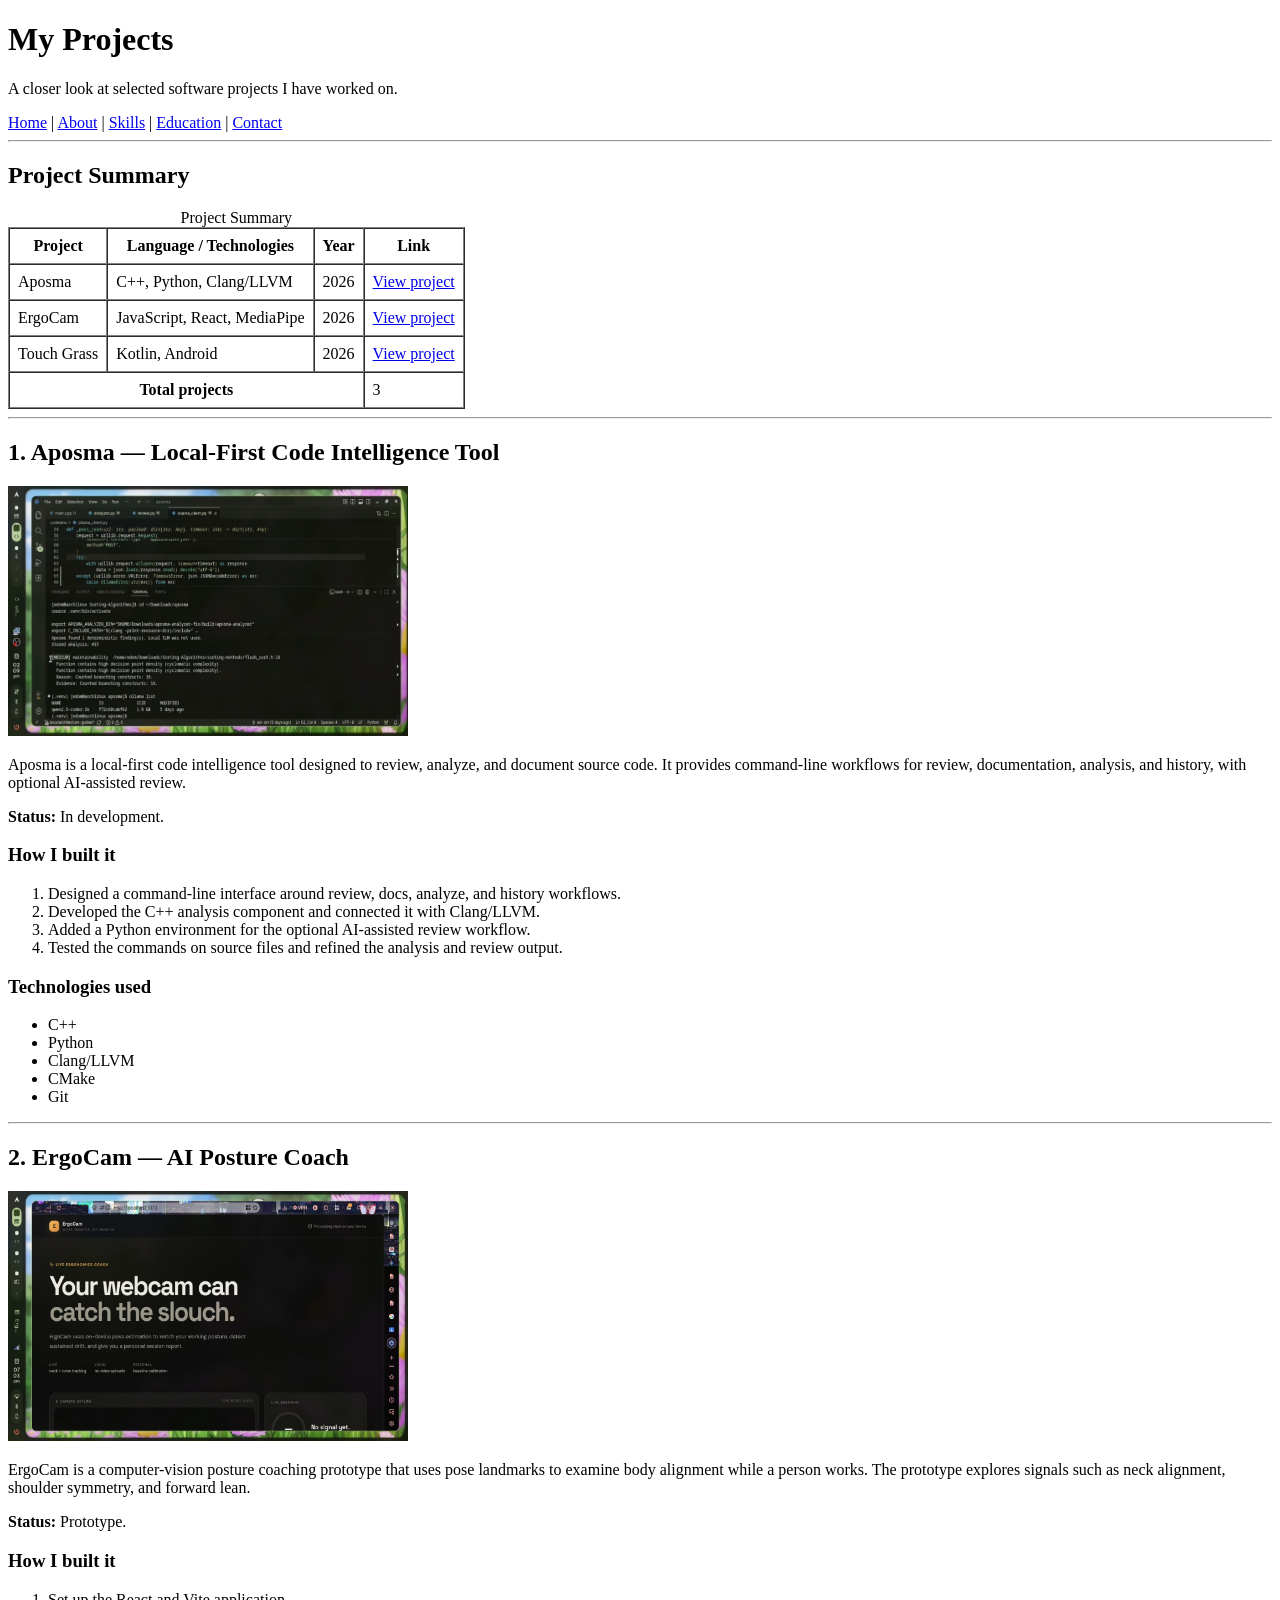
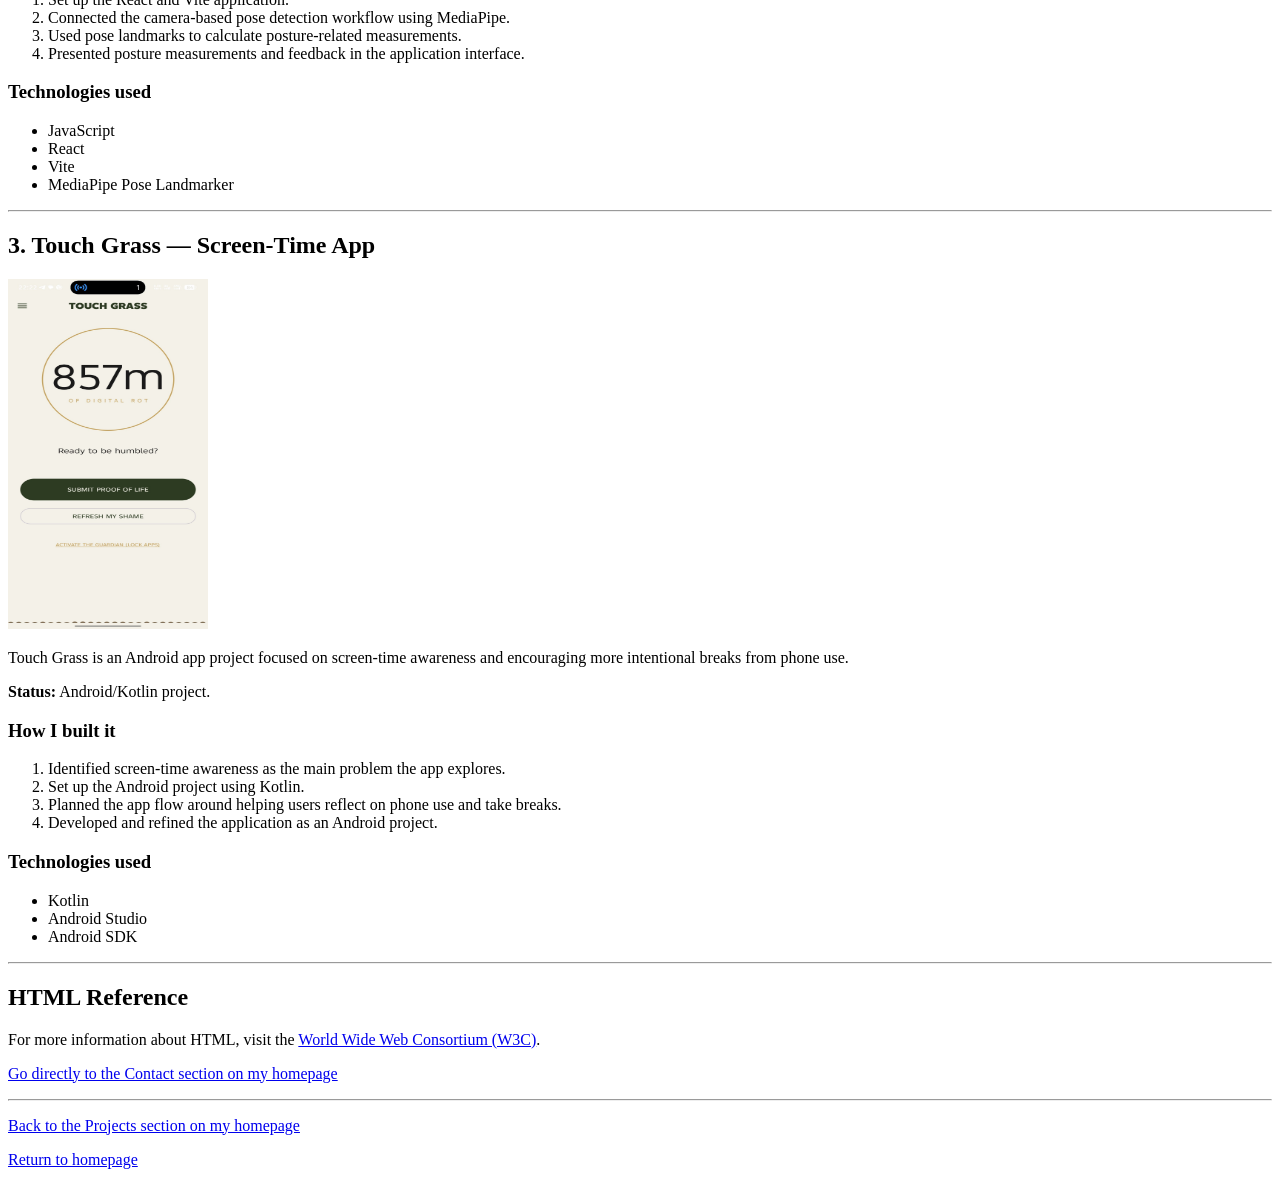
==== projects.html @ e3133411 "feat: complete HTML lab requirements and update featured projects" ====
<!DOCTYPE html>
<html lang="en">
<head>
    <meta charset="UTF-8">
    <meta name="viewport" content="width=device-width, initial-scale=1.0">
    <title>Projects | Edom Anteneh</title>
    <link rel="icon" href="images/favicon.png" type="image/png">
</head>
<body>
    <header>
        <h1>My Projects</h1>
        <p>A closer look at selected software projects I have worked on.</p>

        <nav aria-label="Main navigation">
            <a href="index.html">Home</a> |
            <a href="index.html#about">About</a> |
            <a href="index.html#skills">Skills</a> |
            <a href="index.html#education">Education</a> |
            <a href="index.html#contact">Contact</a>
        </nav>
    </header>

    <hr>

    <main>
        <section id="project-summary">
            <h2>Project Summary</h2>

            <table border="1" cellpadding="8" cellspacing="0">
                <caption>Project Summary</caption>
                <thead>
                    <tr>
                        <th scope="col">Project</th>
                        <th scope="col">Language / Technologies</th>
                        <th scope="col">Year</th>
                        <th scope="col">Link</th>
                    </tr>
                </thead>

                <tbody>
                    <tr>
                        <td>Aposma</td>
                        <td>C++, Python, Clang/LLVM</td>
                        <td>2026</td>
                        <td><a href="#aposma">View project</a></td>
                    </tr>
                    <tr>
                        <td>ErgoCam</td>
                        <td>JavaScript, React, MediaPipe</td>
                        <td>2026</td>
                        <td><a href="#ergocam">View project</a></td>
                    </tr>
                    <tr>
                        <td>Touch Grass</td>
                        <td>Kotlin, Android</td>
                        <td>2026</td>
                        <td><a href="#touch-grass">View project</a></td>
                    </tr>
                </tbody>

                <tfoot>
                    <tr>
                        <th colspan="3" scope="row">Total projects</th>
                        <td>3</td>
                    </tr>
                </tfoot>
            </table>
        </section>

        <hr>

        <section id="aposma">
            <h2>1. Aposma — Local-First Code Intelligence Tool</h2>

            <img src="images/aposma.jpg"
                 alt="Screenshot of Aposma's command-line code intelligence workflow"
                 width="400"
                 height="250">

            <p>
                Aposma is a local-first code intelligence tool designed to review,
                analyze, and document source code. It provides command-line workflows
                for review, documentation, analysis, and history, with optional
                AI-assisted review.
            </p>

            <p><strong>Status:</strong> In development.</p>

            <h3>How I built it</h3>
            <ol>
                <li>Designed a command-line interface around review, docs, analyze, and history workflows.</li>
                <li>Developed the C++ analysis component and connected it with Clang/LLVM.</li>
                <li>Added a Python environment for the optional AI-assisted review workflow.</li>
                <li>Tested the commands on source files and refined the analysis and review output.</li>
            </ol>

            <h3>Technologies used</h3>
            <ul>
                <li>C++</li>
                <li>Python</li>
                <li>Clang/LLVM</li>
                <li>CMake</li>
                <li>Git</li>
            </ul>
        </section>

        <hr>

        <section id="ergocam">
            <h2>2. ErgoCam — AI Posture Coach</h2>

            <img src="images/ergocam.jpg"
                 alt="Screenshot of the ErgoCam posture coaching prototype"
                 width="400"
                 height="250">

            <p>
                ErgoCam is a computer-vision posture coaching prototype that uses pose
                landmarks to examine body alignment while a person works. The prototype
                explores signals such as neck alignment, shoulder symmetry, and forward lean.
            </p>

            <p><strong>Status:</strong> Prototype.</p>

            <h3>How I built it</h3>
            <ol>
                <li>Set up the React and Vite application.</li>
                <li>Connected the camera-based pose detection workflow using MediaPipe.</li>
                <li>Used pose landmarks to calculate posture-related measurements.</li>
                <li>Presented posture measurements and feedback in the application interface.</li>
            </ol>

            <h3>Technologies used</h3>
            <ul>
                <li>JavaScript</li>
                <li>React</li>
                <li>Vite</li>
                <li>MediaPipe Pose Landmarker</li>
            </ul>
        </section>

        <hr>

        <section id="touch-grass">
            <h2>3. Touch Grass — Screen-Time App</h2>

            <img src="images/touch-grass.jpg"
                 alt="Screenshot of the Touch Grass Android application"
                 width="200"
                 height="350">

            <p>
                Touch Grass is an Android app project focused on screen-time awareness
                and encouraging more intentional breaks from phone use.
            </p>

            <p><strong>Status:</strong> Android/Kotlin project.</p>

            <h3>How I built it</h3>
            <ol>
                <li>Identified screen-time awareness as the main problem the app explores.</li>
                <li>Set up the Android project using Kotlin.</li>
                <li>Planned the app flow around helping users reflect on phone use and take breaks.</li>
                <li>Developed and refined the application as an Android project.</li>
            </ol>

            <h3>Technologies used</h3>
            <ul>
                <li>Kotlin</li>
                <li>Android Studio</li>
                <li>Android SDK</li>
            </ul>
        </section>

        <hr>

        <section id="references">
            <h2>HTML Reference</h2>
            <p>
                For more information about HTML, visit the
                <a href="https://www.w3.org/">World Wide Web Consortium (W3C)</a>.
            </p>

            <p>
                <a href="index.html#contact">
                    Go directly to the Contact section on my homepage
                </a>
            </p>
        </section>

        <hr>

        <p>
            <a href="index.html#projects">
                Back to the Projects section on my homepage
            </a>
        </p>

        <p>
            <a href="index.html">Return to homepage</a>
        </p>
    </main>
</body>
</html>
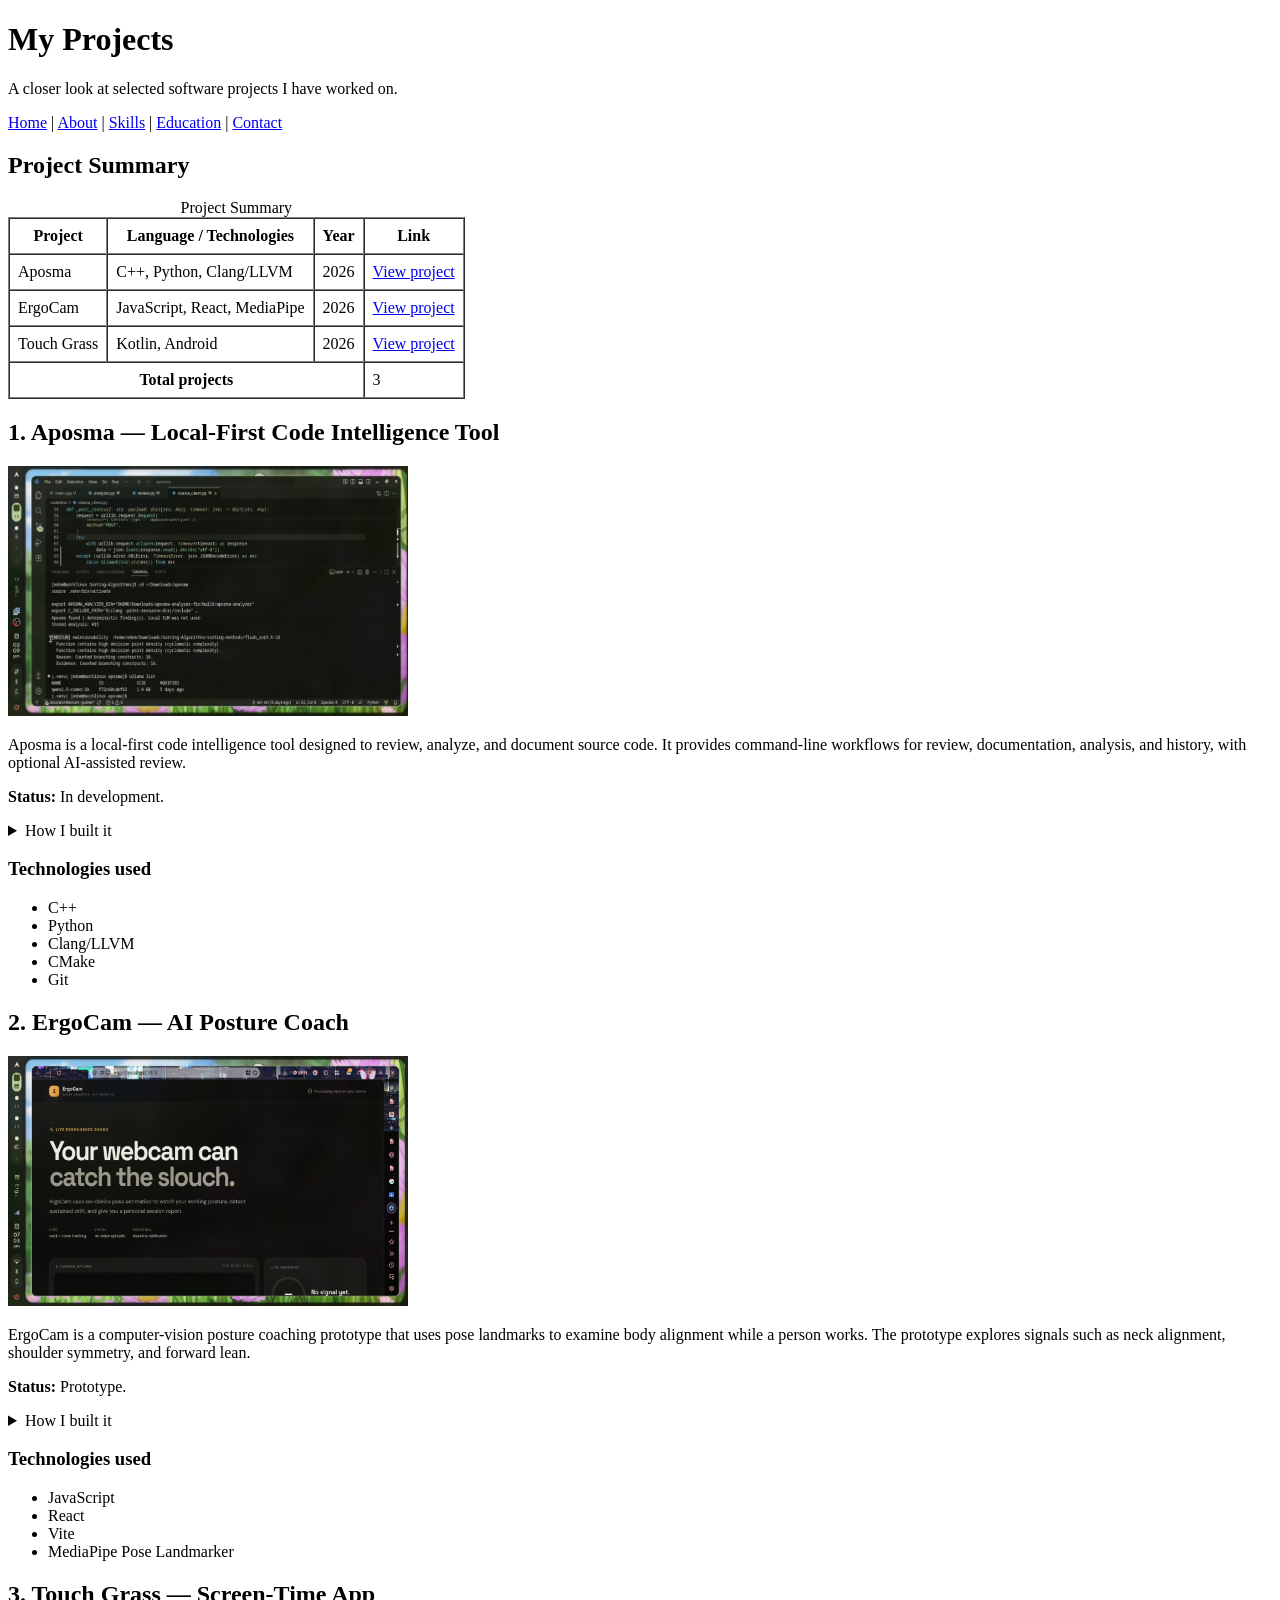
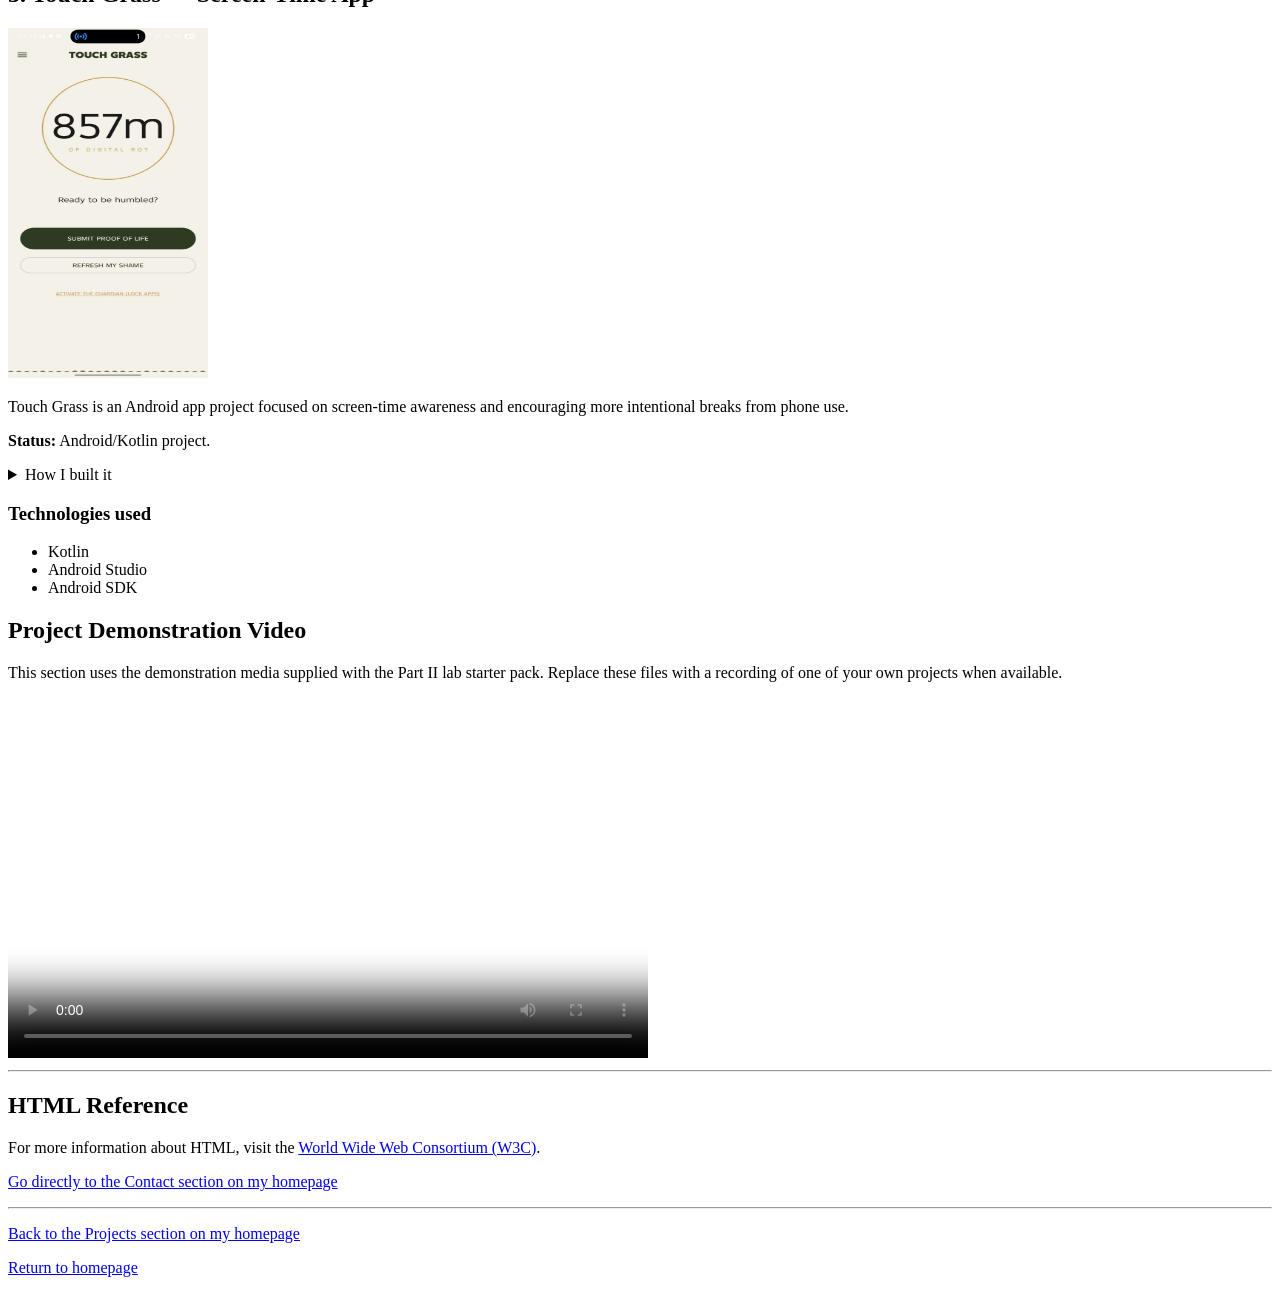
==== commit 6a026acd: "feat: Organized individual projects with in the article tags and added a project demonstration video" ====
--- a/projects.html
+++ b/projects.html
@@ -1,15 +1,22 @@
+
 <!DOCTYPE html>
 <html lang="en">
 <head>
     <meta charset="UTF-8">
     <meta name="viewport" content="width=device-width, initial-scale=1.0">
+    <meta name="description" content="Explore Edom Anteneh's software development projects, including Aposma, ErgoCam, and Touch Grass.">
+    <meta name="keywords" content="Edom Anteneh, software projects, Aposma, ErgoCam, Touch Grass, C++, Python, React, Kotlin">
+    <meta name="author" content="Edom Anteneh">
     <title>Projects | Edom Anteneh</title>
     <link rel="icon" href="images/favicon.png" type="image/png">
 </head>
 <body>
     <header>
         <h1>My Projects</h1>
-        <p>A closer look at selected software projects I have worked on.</p>
+
+        <p>
+            A closer look at selected software projects I have worked on.
+        </p>
 
         <nav aria-label="Main navigation">
             <a href="index.html">Home</a> |
@@ -20,14 +27,13 @@
         </nav>
     </header>
 
-    <hr>
-
     <main>
         <section id="project-summary">
             <h2>Project Summary</h2>
 
             <table border="1" cellpadding="8" cellspacing="0">
                 <caption>Project Summary</caption>
+
                 <thead>
                     <tr>
                         <th scope="col">Project</th>
@@ -41,19 +47,21 @@
                     <tr>
                         <td>Aposma</td>
                         <td>C++, Python, Clang/LLVM</td>
-                        <td>2026</td>
+                        <td><time datetime="2026">2026</time></td>
                         <td><a href="#aposma">View project</a></td>
                     </tr>
+
                     <tr>
                         <td>ErgoCam</td>
                         <td>JavaScript, React, MediaPipe</td>
-                        <td>2026</td>
+                        <td><time datetime="2026">2026</time></td>
                         <td><a href="#ergocam">View project</a></td>
                     </tr>
+
                     <tr>
                         <td>Touch Grass</td>
                         <td>Kotlin, Android</td>
-                        <td>2026</td>
+                        <td><time datetime="2026">2026</time></td>
                         <td><a href="#touch-grass">View project</a></td>
                     </tr>
                 </tbody>
@@ -67,9 +75,7 @@
             </table>
         </section>
 
-        <hr>
-
-        <section id="aposma">
+        <article id="aposma">
             <h2>1. Aposma — Local-First Code Intelligence Tool</h2>
 
             <img src="images/aposma.jpg"
@@ -86,15 +92,31 @@
 
             <p><strong>Status:</strong> In development.</p>
 
-            <h3>How I built it</h3>
-            <ol>
-                <li>Designed a command-line interface around review, docs, analyze, and history workflows.</li>
-                <li>Developed the C++ analysis component and connected it with Clang/LLVM.</li>
-                <li>Added a Python environment for the optional AI-assisted review workflow.</li>
-                <li>Tested the commands on source files and refined the analysis and review output.</li>
-            </ol>
+            <details>
+                <summary>How I built it</summary>
+
+                <ol>
+                    <li>
+                        Designed a command-line interface around review, docs,
+                        analyze, and history workflows.
+                    </li>
+                    <li>
+                        Developed the C++ analysis component and connected it
+                        with Clang/LLVM.
+                    </li>
+                    <li>
+                        Added a Python environment for the optional
+                        AI-assisted review workflow.
+                    </li>
+                    <li>
+                        Tested the commands on source files and refined
+                        the analysis and review output.
+                    </li>
+                </ol>
+            </details>
 
             <h3>Technologies used</h3>
+
             <ul>
                 <li>C++</li>
                 <li>Python</li>
@@ -102,11 +124,9 @@
                 <li>CMake</li>
                 <li>Git</li>
             </ul>
-        </section>
-
-        <hr>
-
-        <section id="ergocam">
+        </article>
+
+        <article id="ergocam">
             <h2>2. ErgoCam — AI Posture Coach</h2>
 
             <img src="images/ergocam.jpg"
@@ -115,33 +135,45 @@
                  height="250">
 
             <p>
-                ErgoCam is a computer-vision posture coaching prototype that uses pose
-                landmarks to examine body alignment while a person works. The prototype
-                explores signals such as neck alignment, shoulder symmetry, and forward lean.
+                ErgoCam is a computer-vision posture coaching prototype that uses
+                pose landmarks to examine body alignment while a person works.
+                The prototype explores signals such as neck alignment,
+                shoulder symmetry, and forward lean.
             </p>
 
             <p><strong>Status:</strong> Prototype.</p>
 
-            <h3>How I built it</h3>
-            <ol>
-                <li>Set up the React and Vite application.</li>
-                <li>Connected the camera-based pose detection workflow using MediaPipe.</li>
-                <li>Used pose landmarks to calculate posture-related measurements.</li>
-                <li>Presented posture measurements and feedback in the application interface.</li>
-            </ol>
+            <details>
+                <summary>How I built it</summary>
+
+                <ol>
+                    <li>Set up the React and Vite application.</li>
+                    <li>
+                        Connected the camera-based pose detection workflow
+                        using MediaPipe.
+                    </li>
+                    <li>
+                        Used pose landmarks to calculate posture-related
+                        measurements.
+                    </li>
+                    <li>
+                        Presented posture measurements and feedback
+                        in the application interface.
+                    </li>
+                </ol>
+            </details>
 
             <h3>Technologies used</h3>
+
             <ul>
                 <li>JavaScript</li>
                 <li>React</li>
                 <li>Vite</li>
                 <li>MediaPipe Pose Landmarker</li>
             </ul>
-        </section>
-
-        <hr>
-
-        <section id="touch-grass">
+        </article>
+
+        <article id="touch-grass">
             <h2>3. Touch Grass — Screen-Time App</h2>
 
             <img src="images/touch-grass.jpg"
@@ -150,26 +182,68 @@
                  height="350">
 
             <p>
-                Touch Grass is an Android app project focused on screen-time awareness
-                and encouraging more intentional breaks from phone use.
+                Touch Grass is an Android app project focused on screen-time
+                awareness and encouraging more intentional breaks from phone use.
             </p>
 
             <p><strong>Status:</strong> Android/Kotlin project.</p>
 
-            <h3>How I built it</h3>
-            <ol>
-                <li>Identified screen-time awareness as the main problem the app explores.</li>
-                <li>Set up the Android project using Kotlin.</li>
-                <li>Planned the app flow around helping users reflect on phone use and take breaks.</li>
-                <li>Developed and refined the application as an Android project.</li>
-            </ol>
+            <details>
+                <summary>How I built it</summary>
+
+                <ol>
+                    <li>
+                        Identified screen-time awareness as the main problem
+                        the app explores.
+                    </li>
+                    <li>
+                        Set up the Android project using Kotlin.
+                    </li>
+                    <li>
+                        Planned the app flow around helping users reflect
+                        on phone use and take breaks.
+                    </li>
+                    <li>
+                        Developed and refined the application as an Android project.
+                    </li>
+                </ol>
+            </details>
 
             <h3>Technologies used</h3>
+
             <ul>
                 <li>Kotlin</li>
                 <li>Android Studio</li>
                 <li>Android SDK</li>
             </ul>
+        </article>
+
+        <section id="project-demo">
+            <h2>Project Demonstration Video</h2>
+
+            <p>
+                This section uses the demonstration media supplied with
+                the Part II lab starter pack. Replace these files with
+                a recording of one of your own projects when available.
+            </p>
+
+            <video controls
+                   poster="images/project-demo-poster.jpg"
+                   width="640"
+                   height="360">
+
+                <source src="media/project-demo.mp4" type="video/mp4">
+
+                <source src="media/project-demo.webm" type="video/webm">
+
+                <track src="media/project-demo.vtt"
+                       kind="captions"
+                       srclang="en"
+                       label="English"
+                       default>
+
+                Your browser does not support the video tag.
+            </video>
         </section>
 
         <hr>
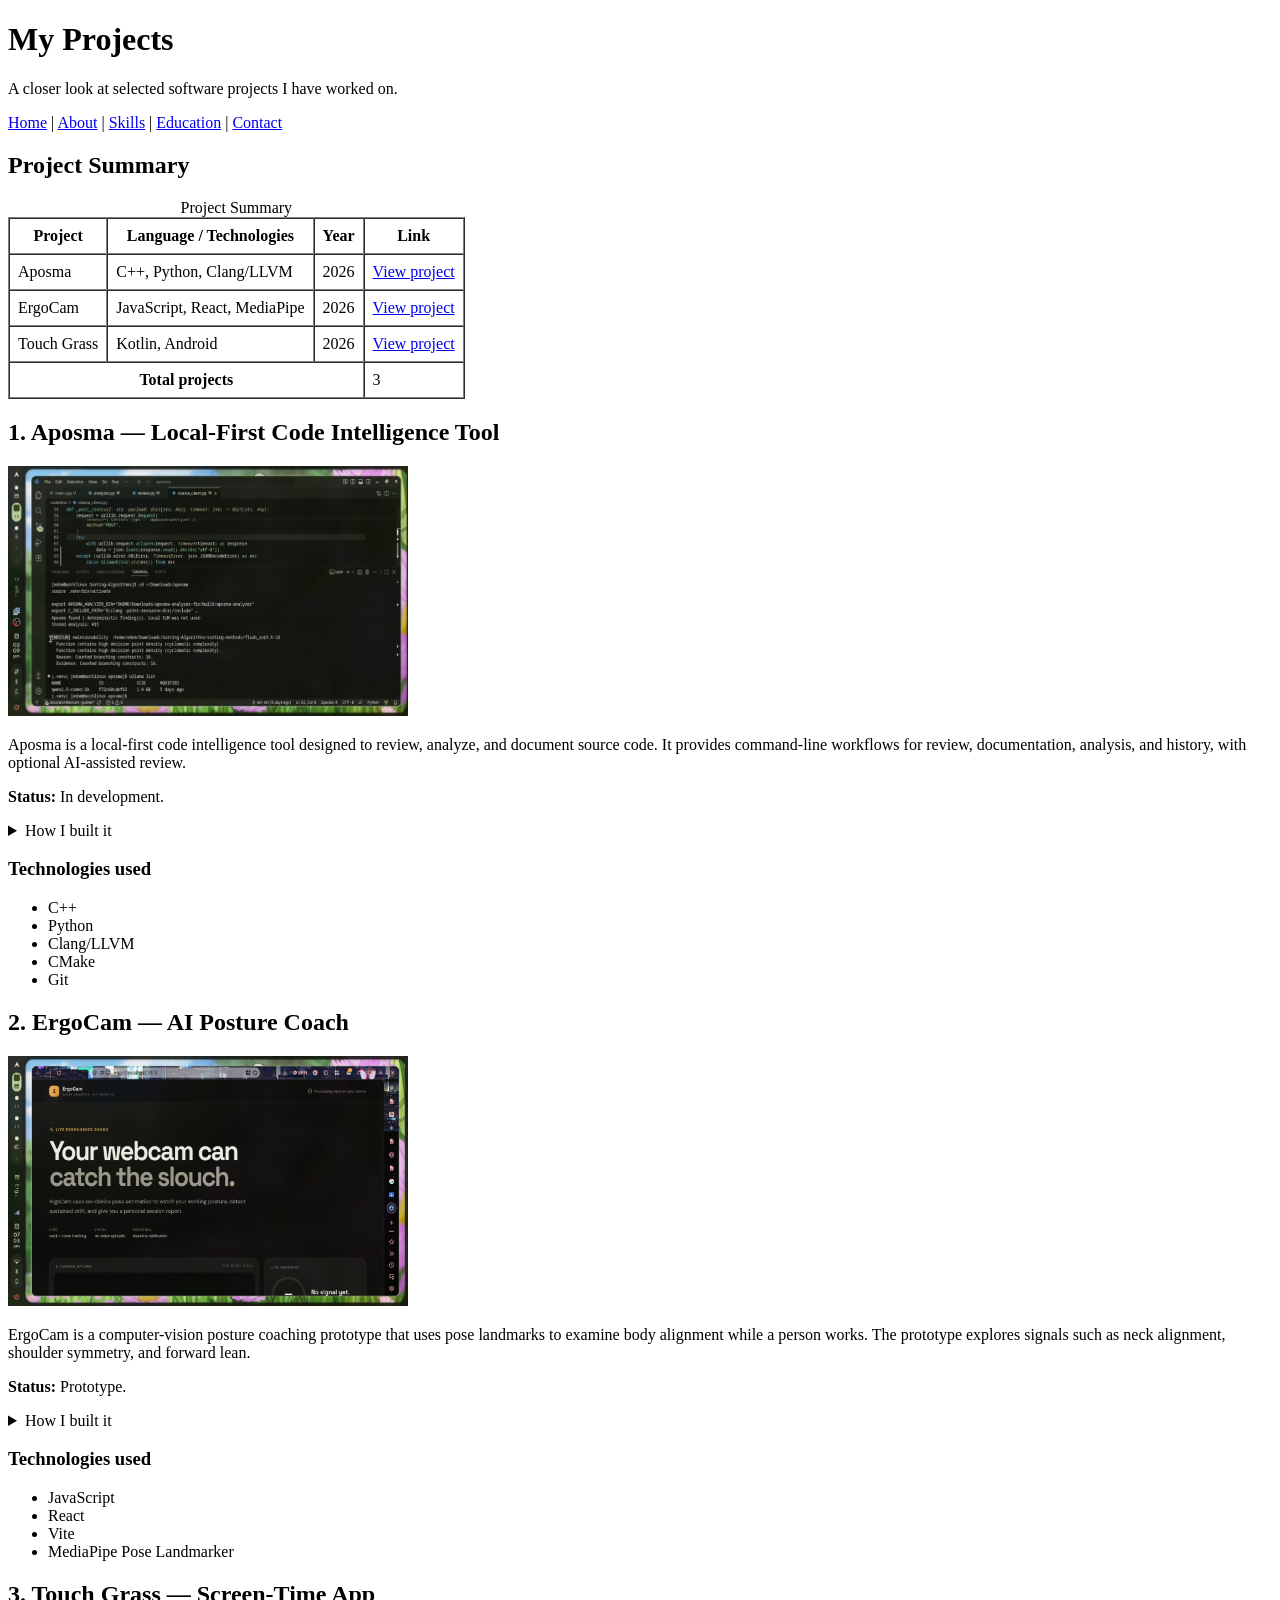
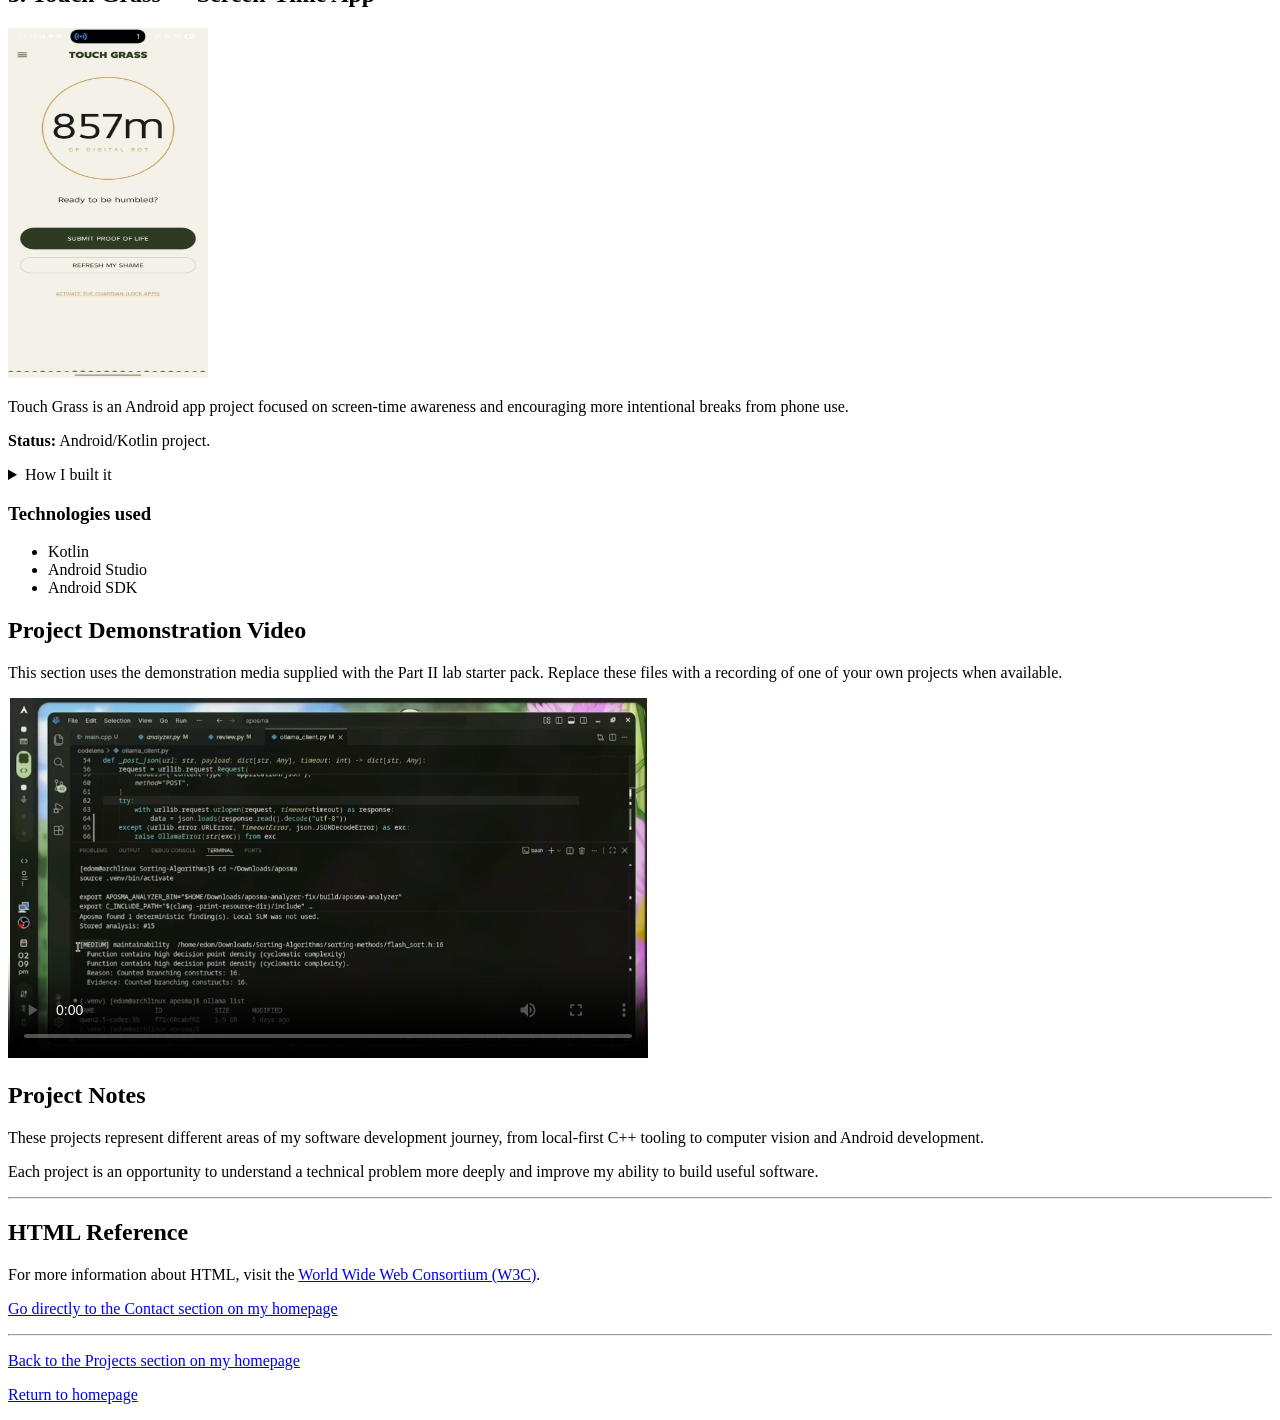
==== commit 87778ad2: "feat: Organized individual projects with in the article tags, added the project demo poster in the i" ====
--- a/projects.html
+++ b/projects.html
@@ -245,6 +245,20 @@
                 Your browser does not support the video tag.
             </video>
         </section>
+        <aside id="project-notes">
+            <h2>Project Notes</h2>
+
+            <p>
+                These projects represent different areas of my software
+                development journey, from local-first C++ tooling to
+                computer vision and Android development.
+            </p>
+
+            <p>
+                Each project is an opportunity to understand a technical
+                problem more deeply and improve my ability to build useful software.
+            </p>
+        </aside>
 
         <hr>
 
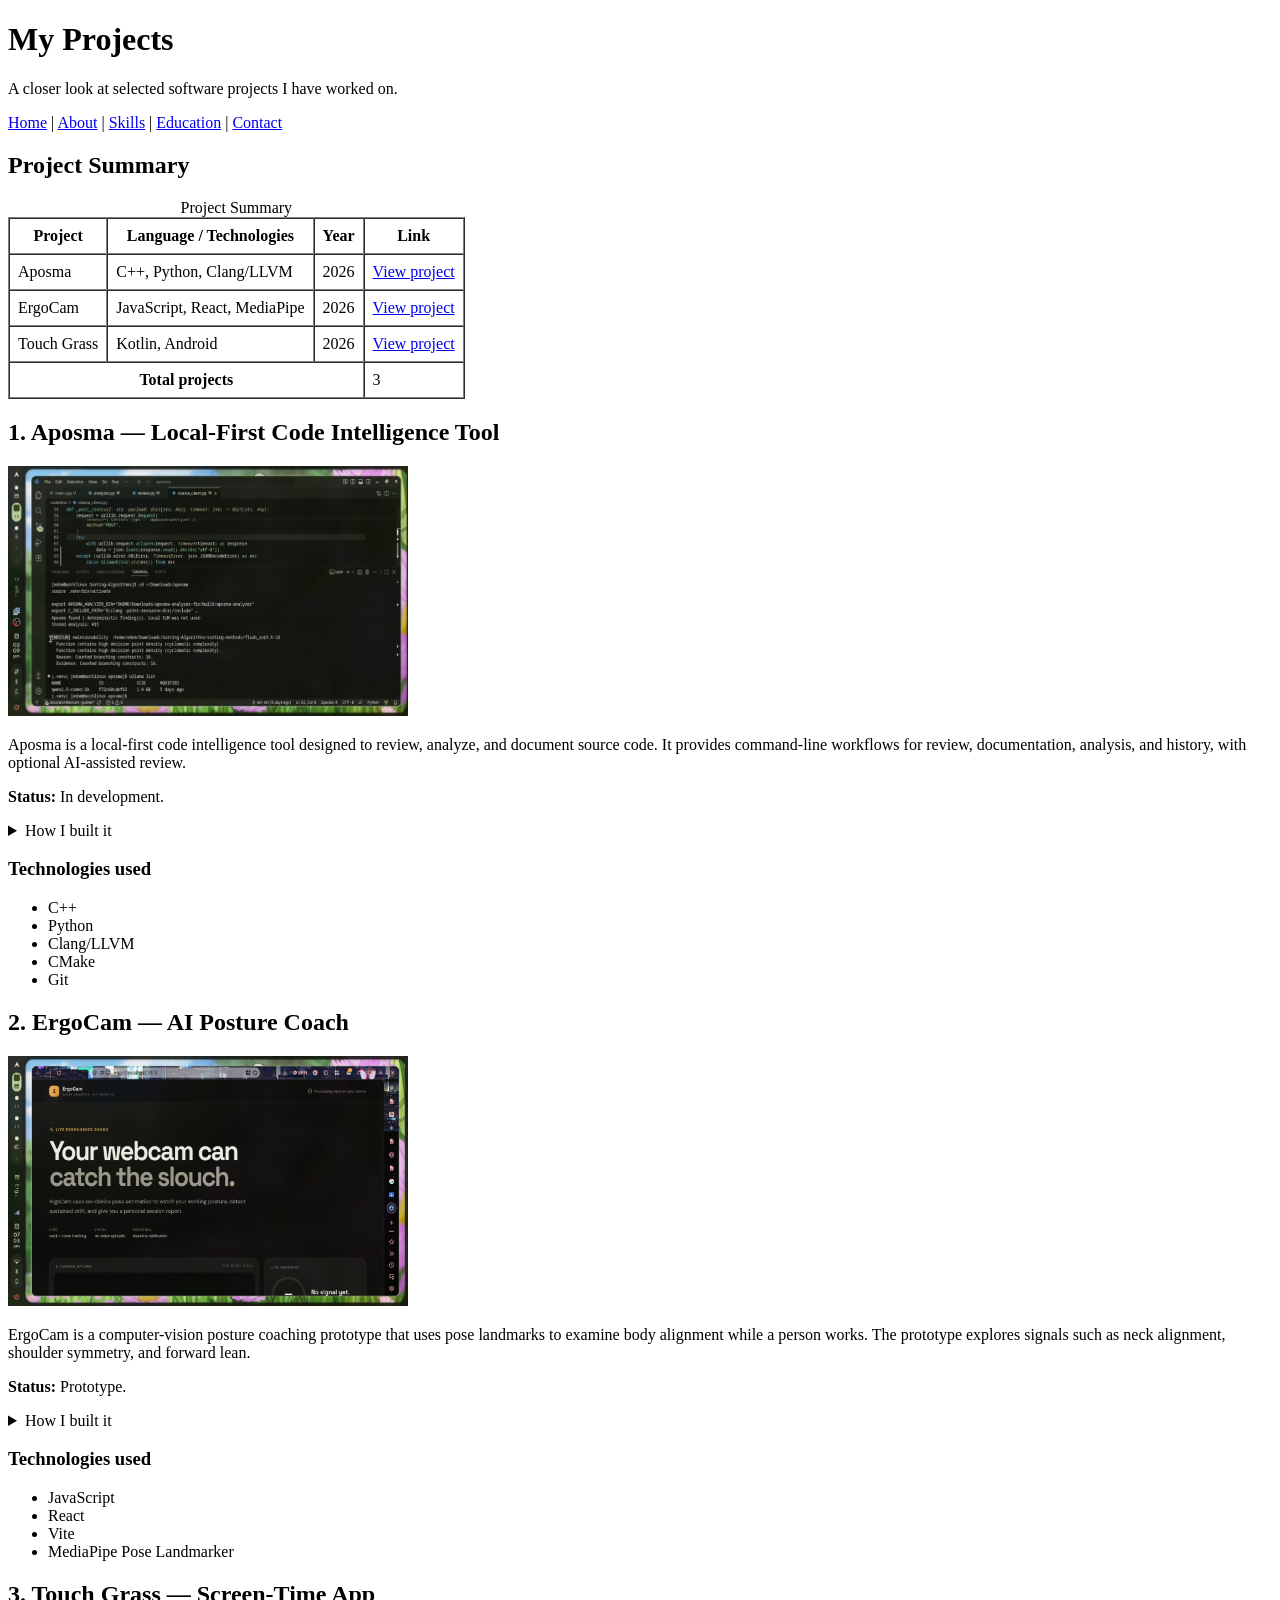
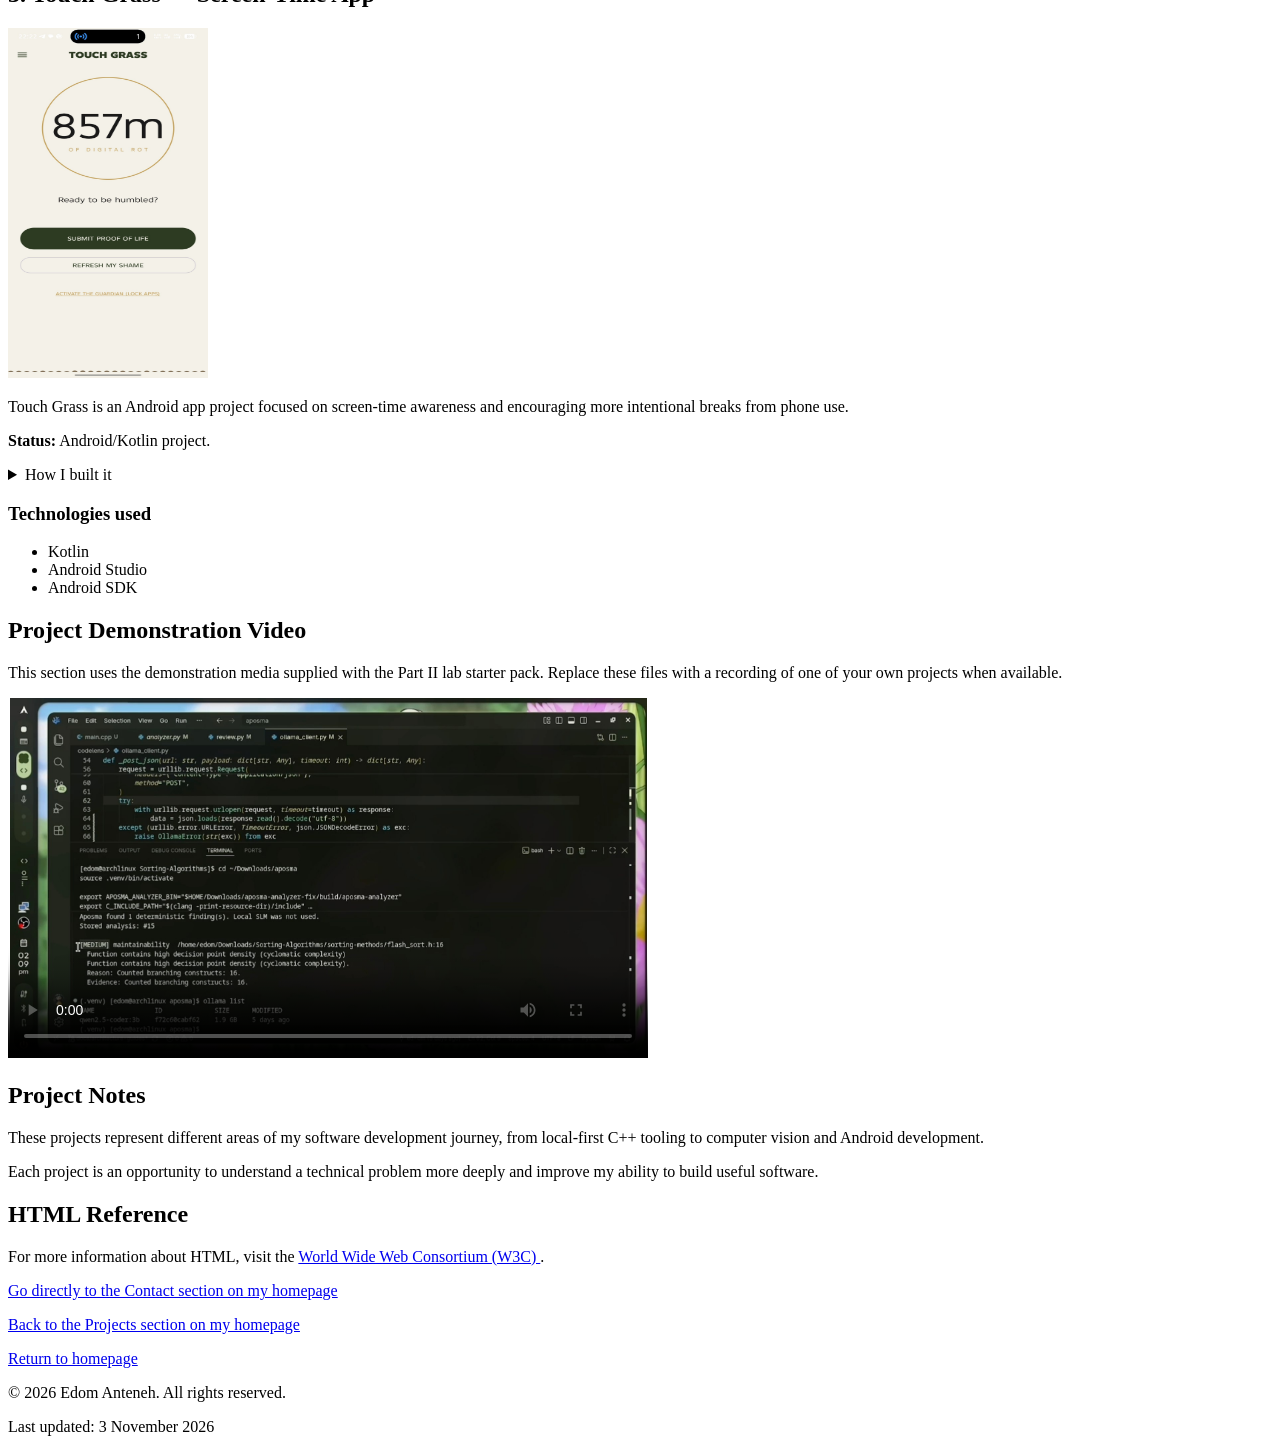
==== commit ade5cc8d: "fix: Added a copyright section to the footer" ====
--- a/projects.html
+++ b/projects.html
@@ -245,6 +245,7 @@
                 Your browser does not support the video tag.
             </video>
         </section>
+
         <aside id="project-notes">
             <h2>Project Notes</h2>
 
@@ -260,13 +261,14 @@
             </p>
         </aside>
 
-        <hr>
-
         <section id="references">
             <h2>HTML Reference</h2>
+
             <p>
                 For more information about HTML, visit the
-                <a href="https://www.w3.org/">World Wide Web Consortium (W3C)</a>.
+                <a href="https://www.w3.org/">
+                    World Wide Web Consortium (W3C)
+                </a>.
             </p>
 
             <p>
@@ -275,8 +277,6 @@
                 </a>
             </p>
         </section>
-
-        <hr>
 
         <p>
             <a href="index.html#projects">
@@ -288,5 +288,14 @@
             <a href="index.html">Return to homepage</a>
         </p>
     </main>
+
+    <footer>
+        <p>&copy; 2026 Edom Anteneh. All rights reserved.</p>
+
+        <p>
+            Last updated:
+            <time datetime="2026-11-03">3 November 2026</time>
+        </p>
+    </footer>
 </body>
-</html>+</html>
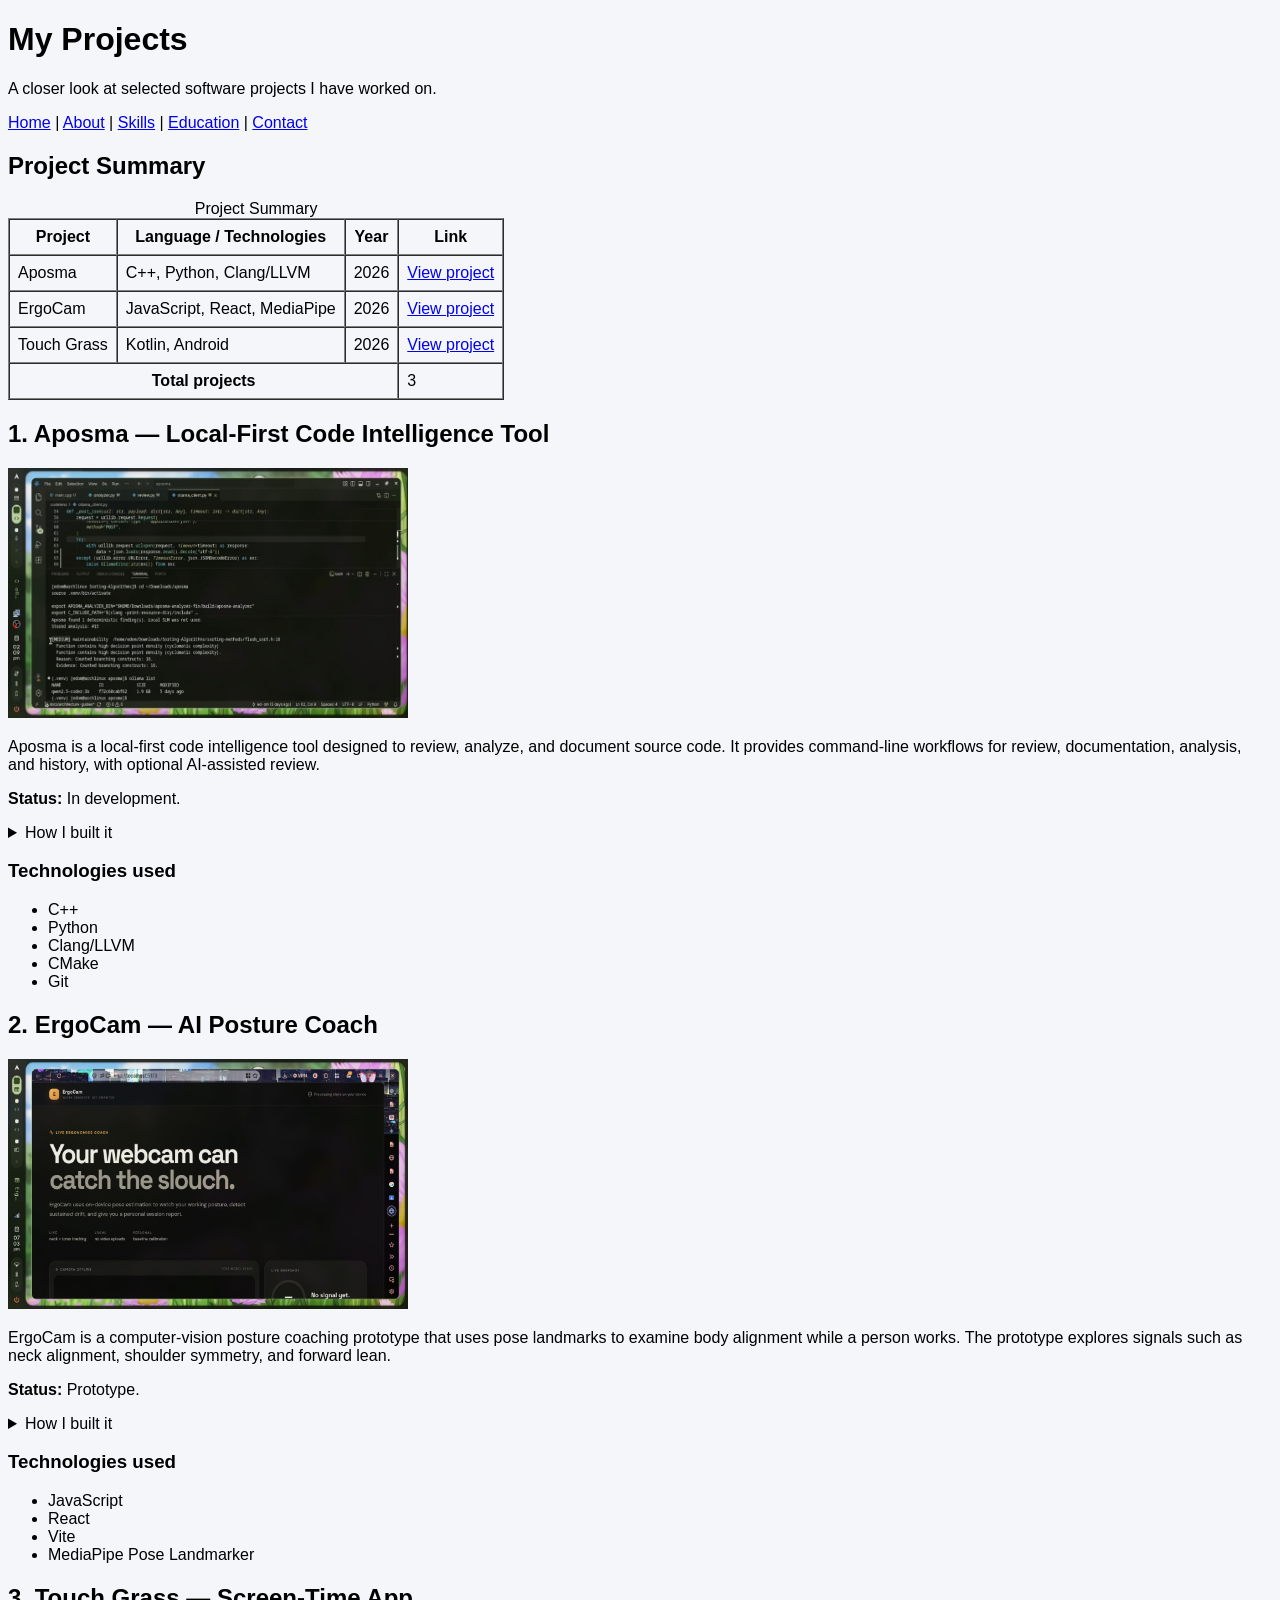
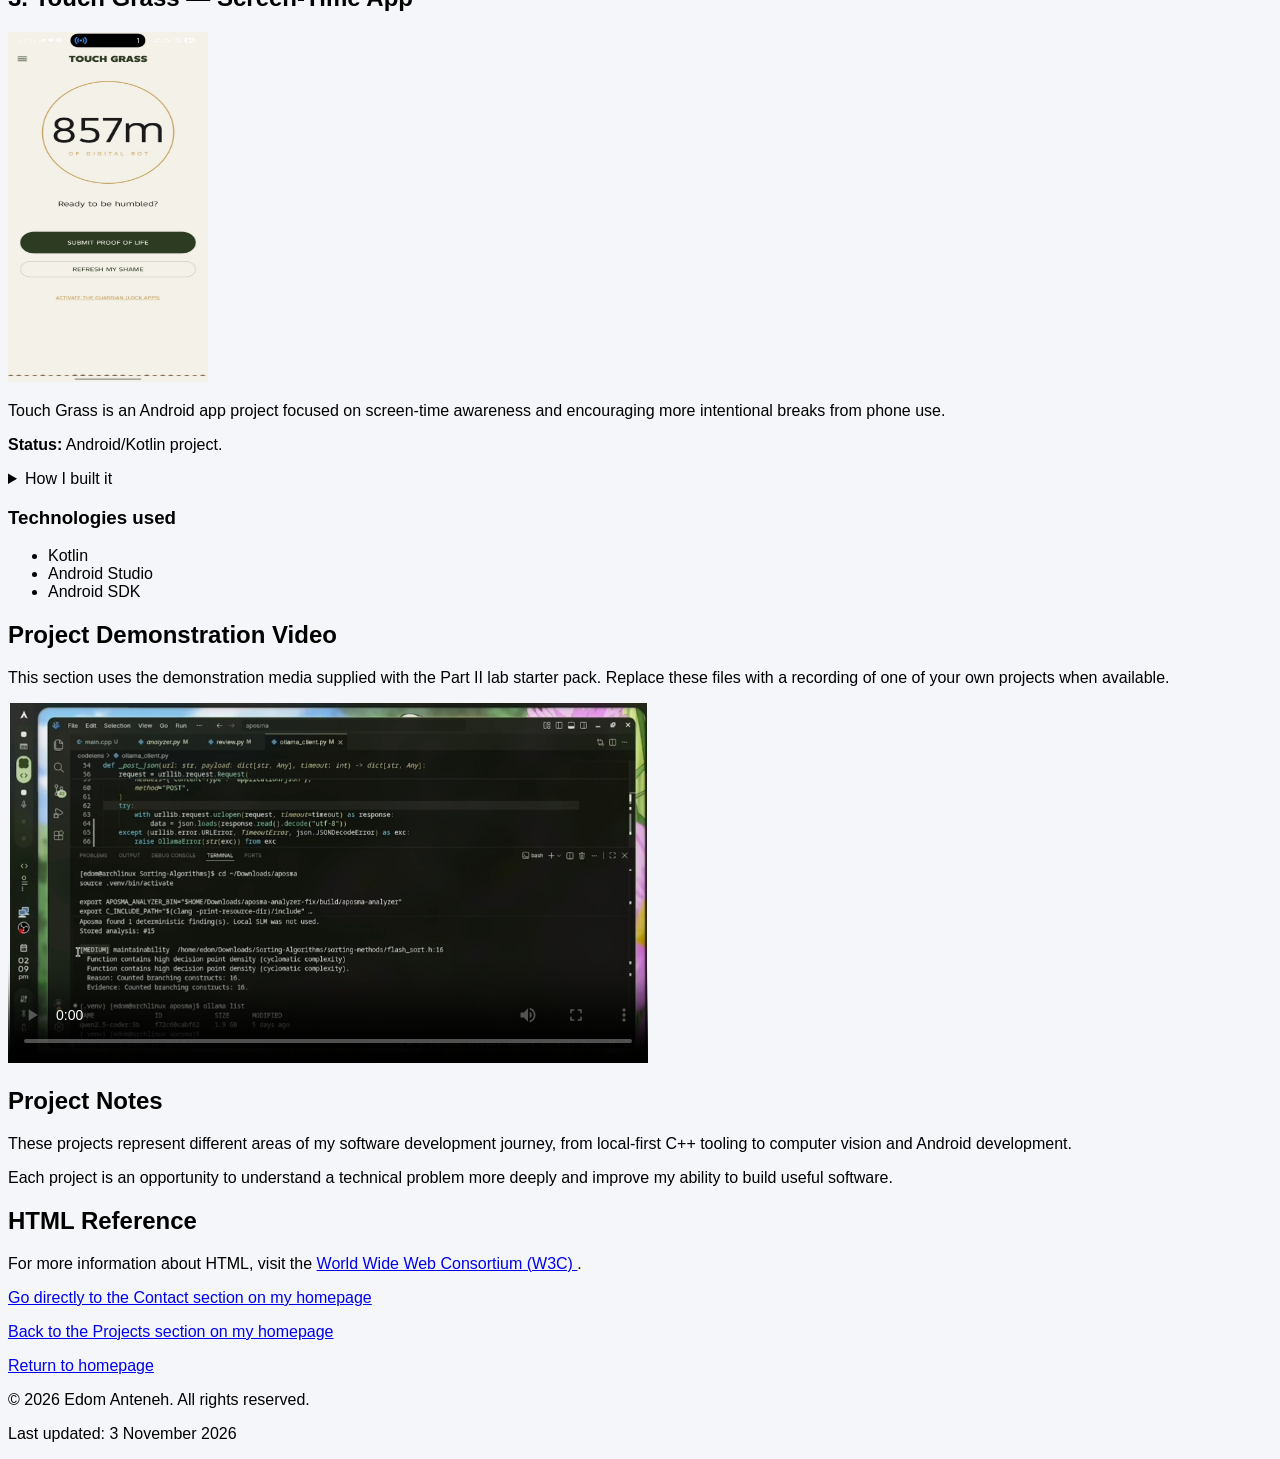
==== commit dabd7266: "style: Linked the projects and thank you page with the styleing sheet" ====
--- a/projects.html
+++ b/projects.html
@@ -9,6 +9,7 @@
     <meta name="author" content="Edom Anteneh">
     <title>Projects | Edom Anteneh</title>
     <link rel="icon" href="images/favicon.png" type="image/png">
+    <link rel="stylesheet" href="css/style.css">
 </head>
 <body>
     <header>
--- a/css/style.css
+++ b/css/style.css
@@ -0,0 +1,10 @@
+body {
+    background-color: #f4f6f9;
+    font-family: Arial, sans-serif;
+}
+
+/*
+h1 {
+    color: orange;
+}
+*/
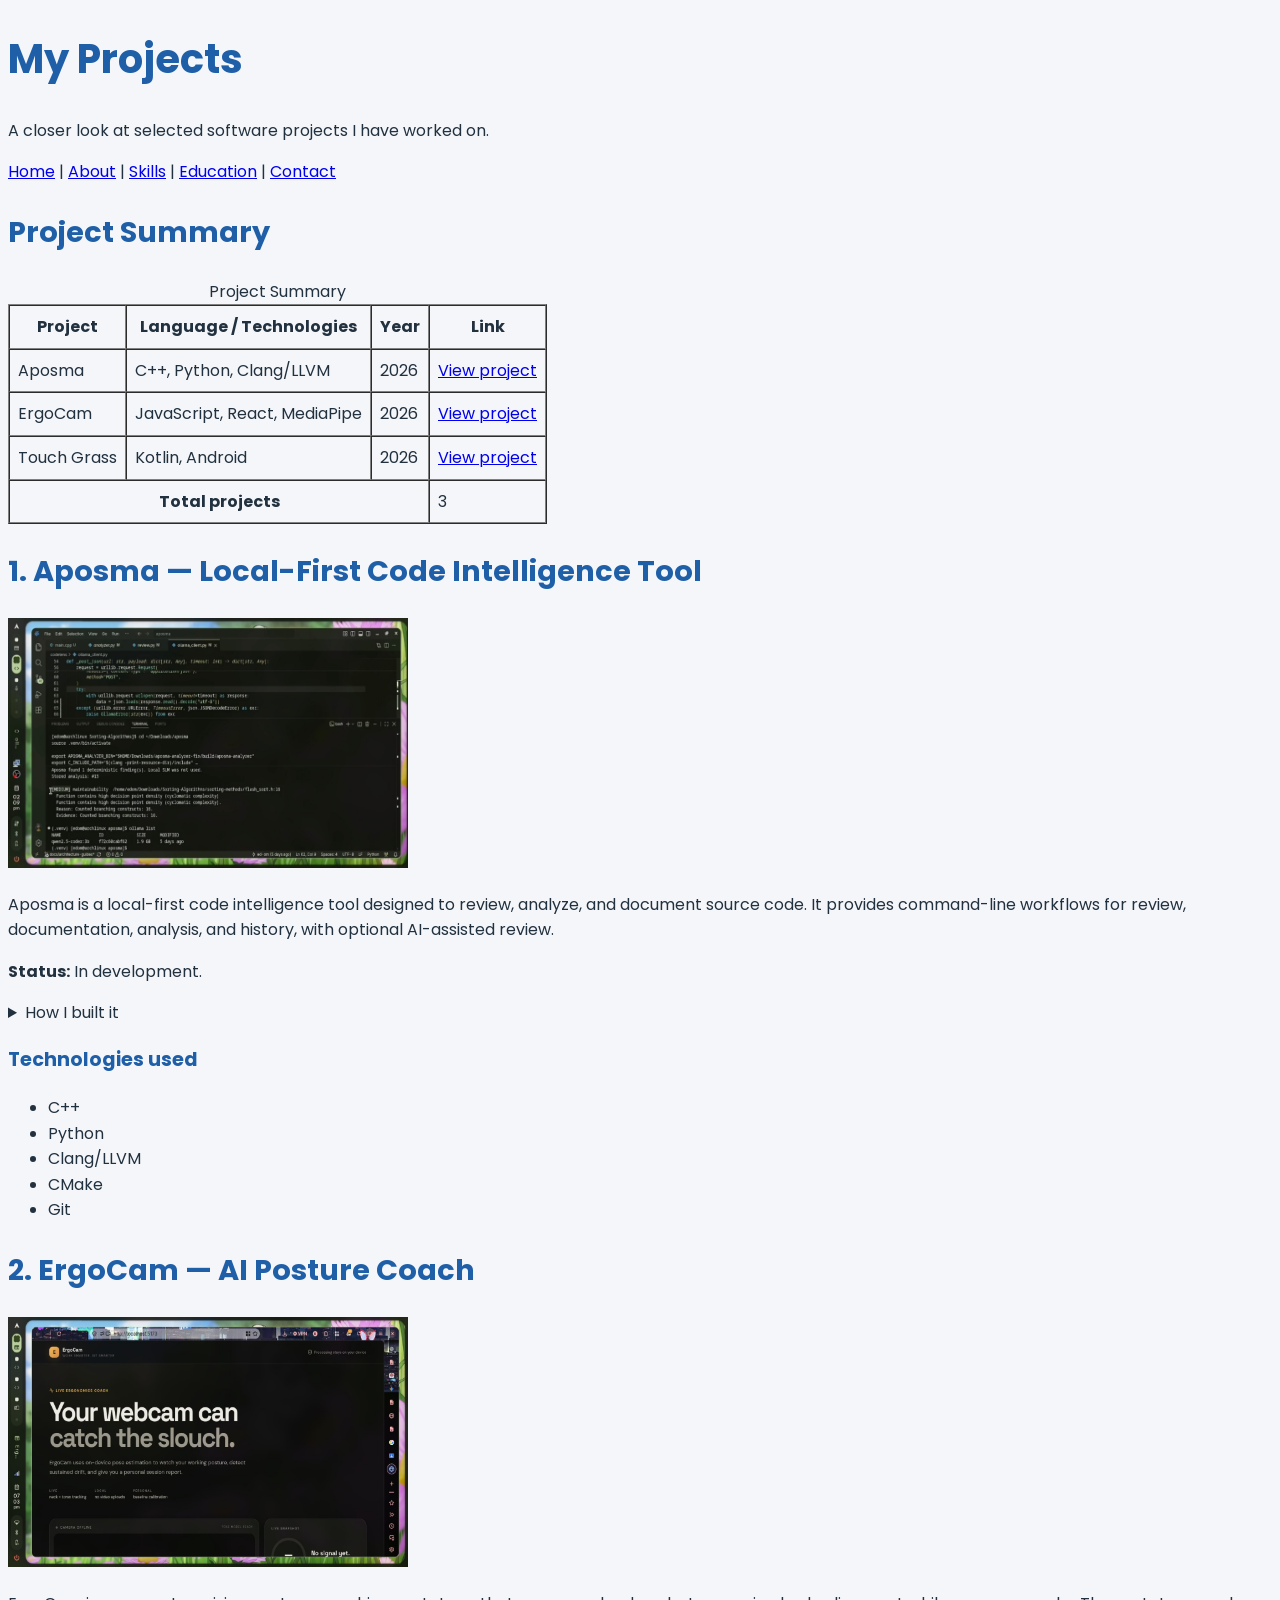
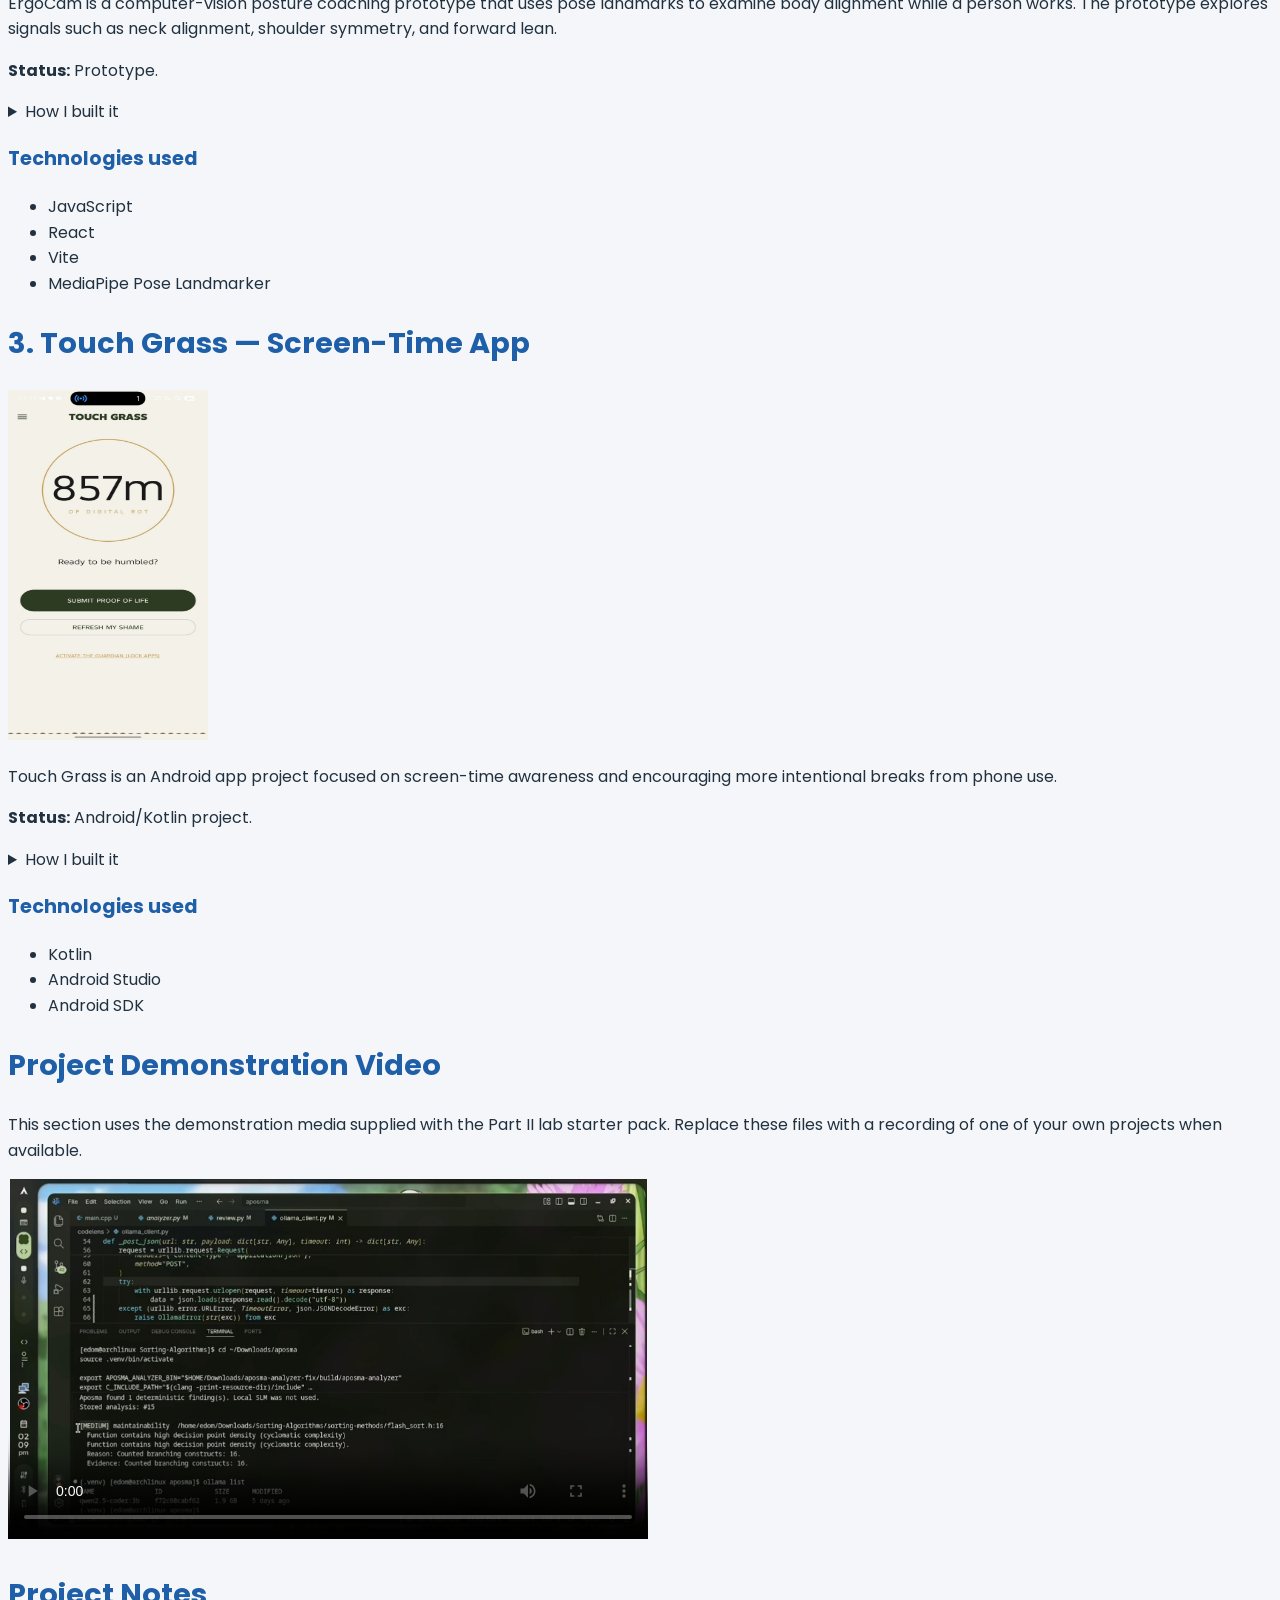
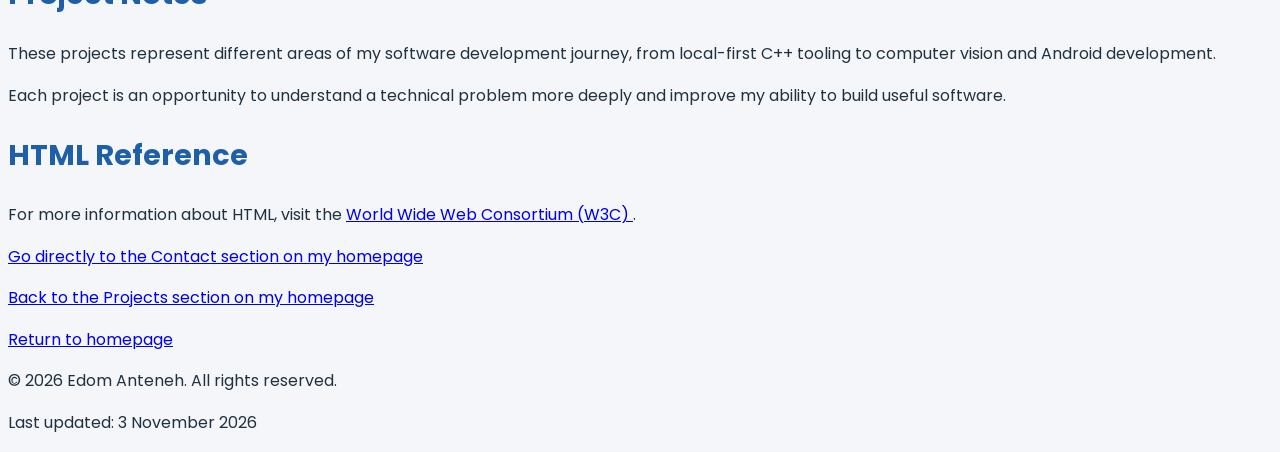
==== commit 38ad1eac: "feat: Added Google fonts topography" ====
--- a/projects.html
+++ b/projects.html
@@ -9,6 +9,9 @@
     <meta name="author" content="Edom Anteneh">
     <title>Projects | Edom Anteneh</title>
     <link rel="icon" href="images/favicon.png" type="image/png">
+    <link
+    href="https://fonts.googleapis.com/css2?family=Poppins:wght@400;600;700&display=swap"
+    rel="stylesheet">
     <link rel="stylesheet" href="css/style.css">
 </head>
 <body>
--- a/css/style.css
+++ b/css/style.css
@@ -1,10 +1,52 @@
+/* Palette
+   Primary: #1f5fa8
+   Dark: #22313f
+   Accent: hsl(37, 91%, 55%)
+   Light: #f4f6f9
+*/
 body {
-    background-color: #f4f6f9;
-    font-family: Arial, sans-serif;
+    font-family: 'Poppins', Arial, sans-serif;
+    font-size: 1rem;
+    line-height: 1.6;
 }
 
 /*
 h1 {
     color: orange;
 }
-*/+*/
+body {
+    background-color: #f4f6f9;
+    color: #22313f;
+}
+
+h1 {
+    color: #1f5fa8;
+}
+
+h2 {
+    color: rgb(31, 95, 168);
+}
+
+h3 {
+    color: hsl(212, 69%, 39%);
+}
+
+mark {
+    background-color: rgba(245, 166, 35, 0.35);
+}
+html {
+    font-size: 16px;
+}
+
+h1 {
+    font-size: 2.5rem;
+}
+
+h2 {
+    font-size: 1.8rem;
+}
+
+h3 {
+    font-size: 1.2rem;
+}
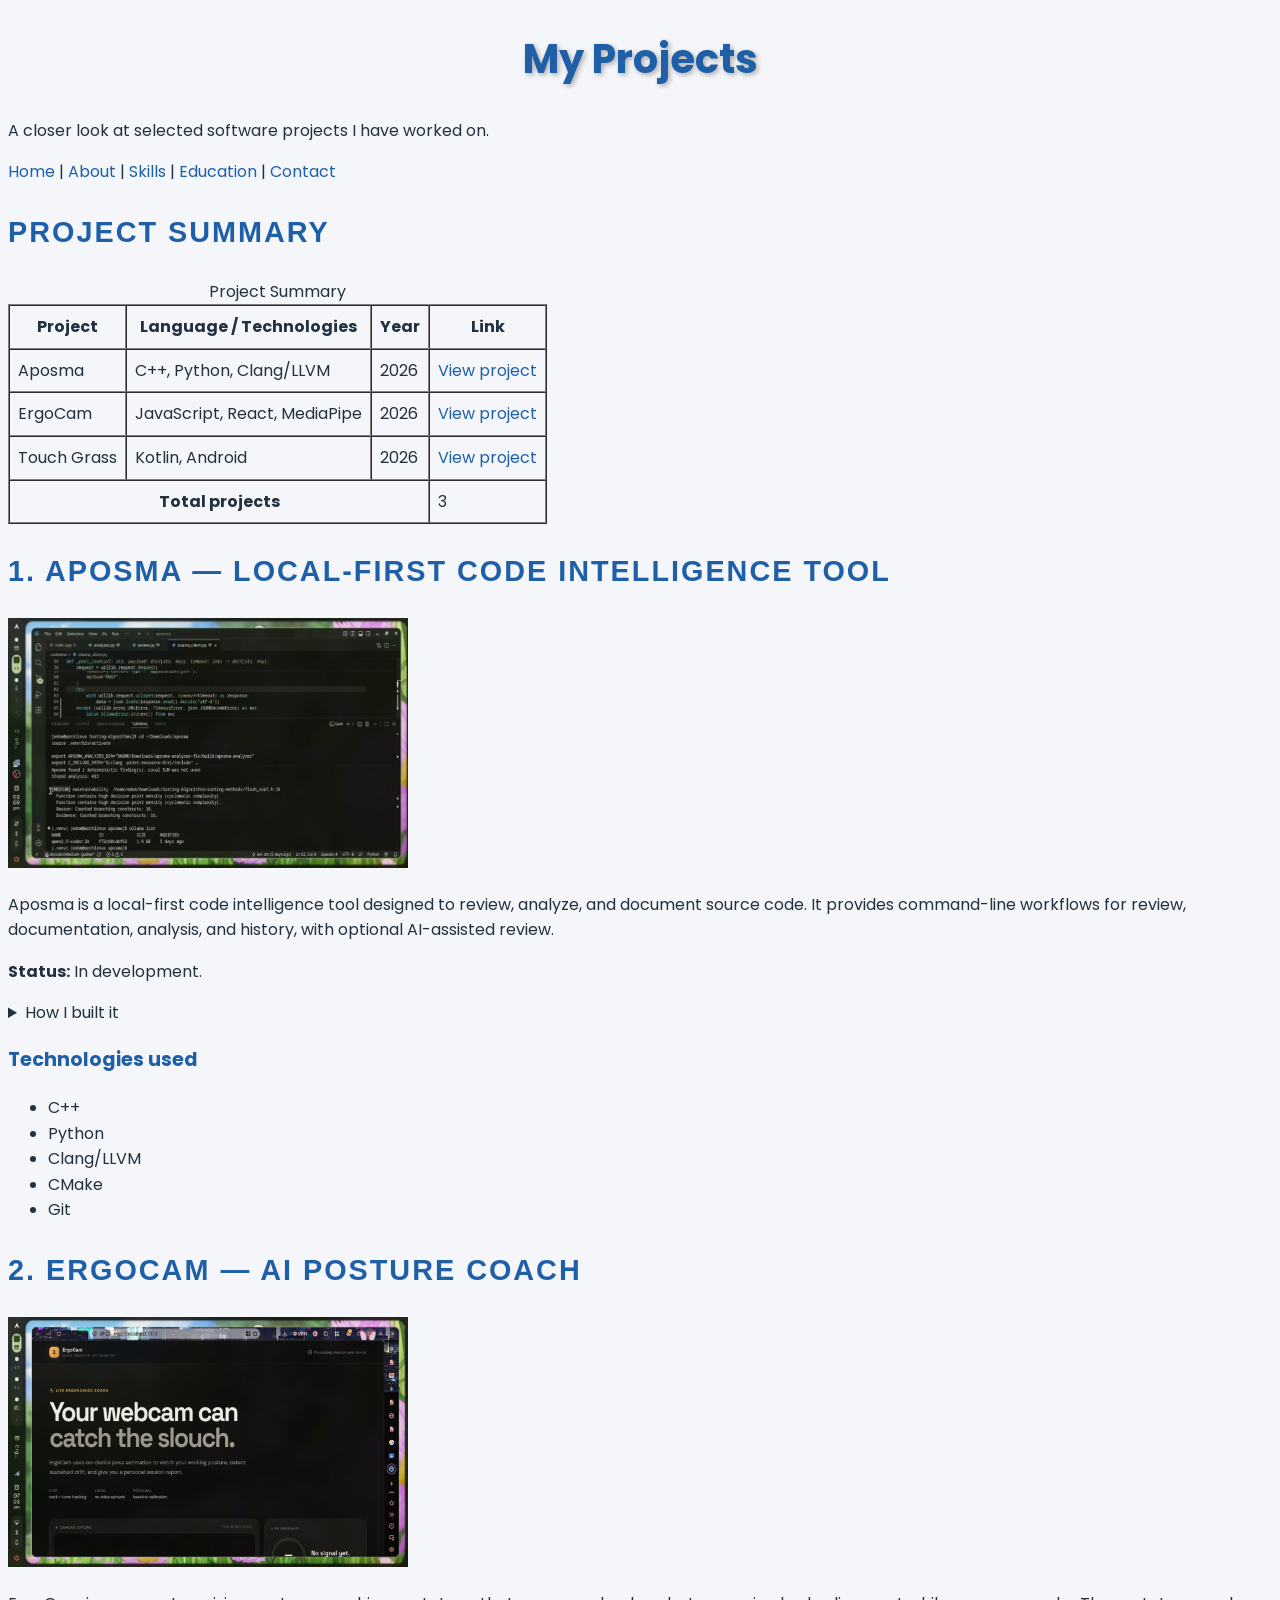
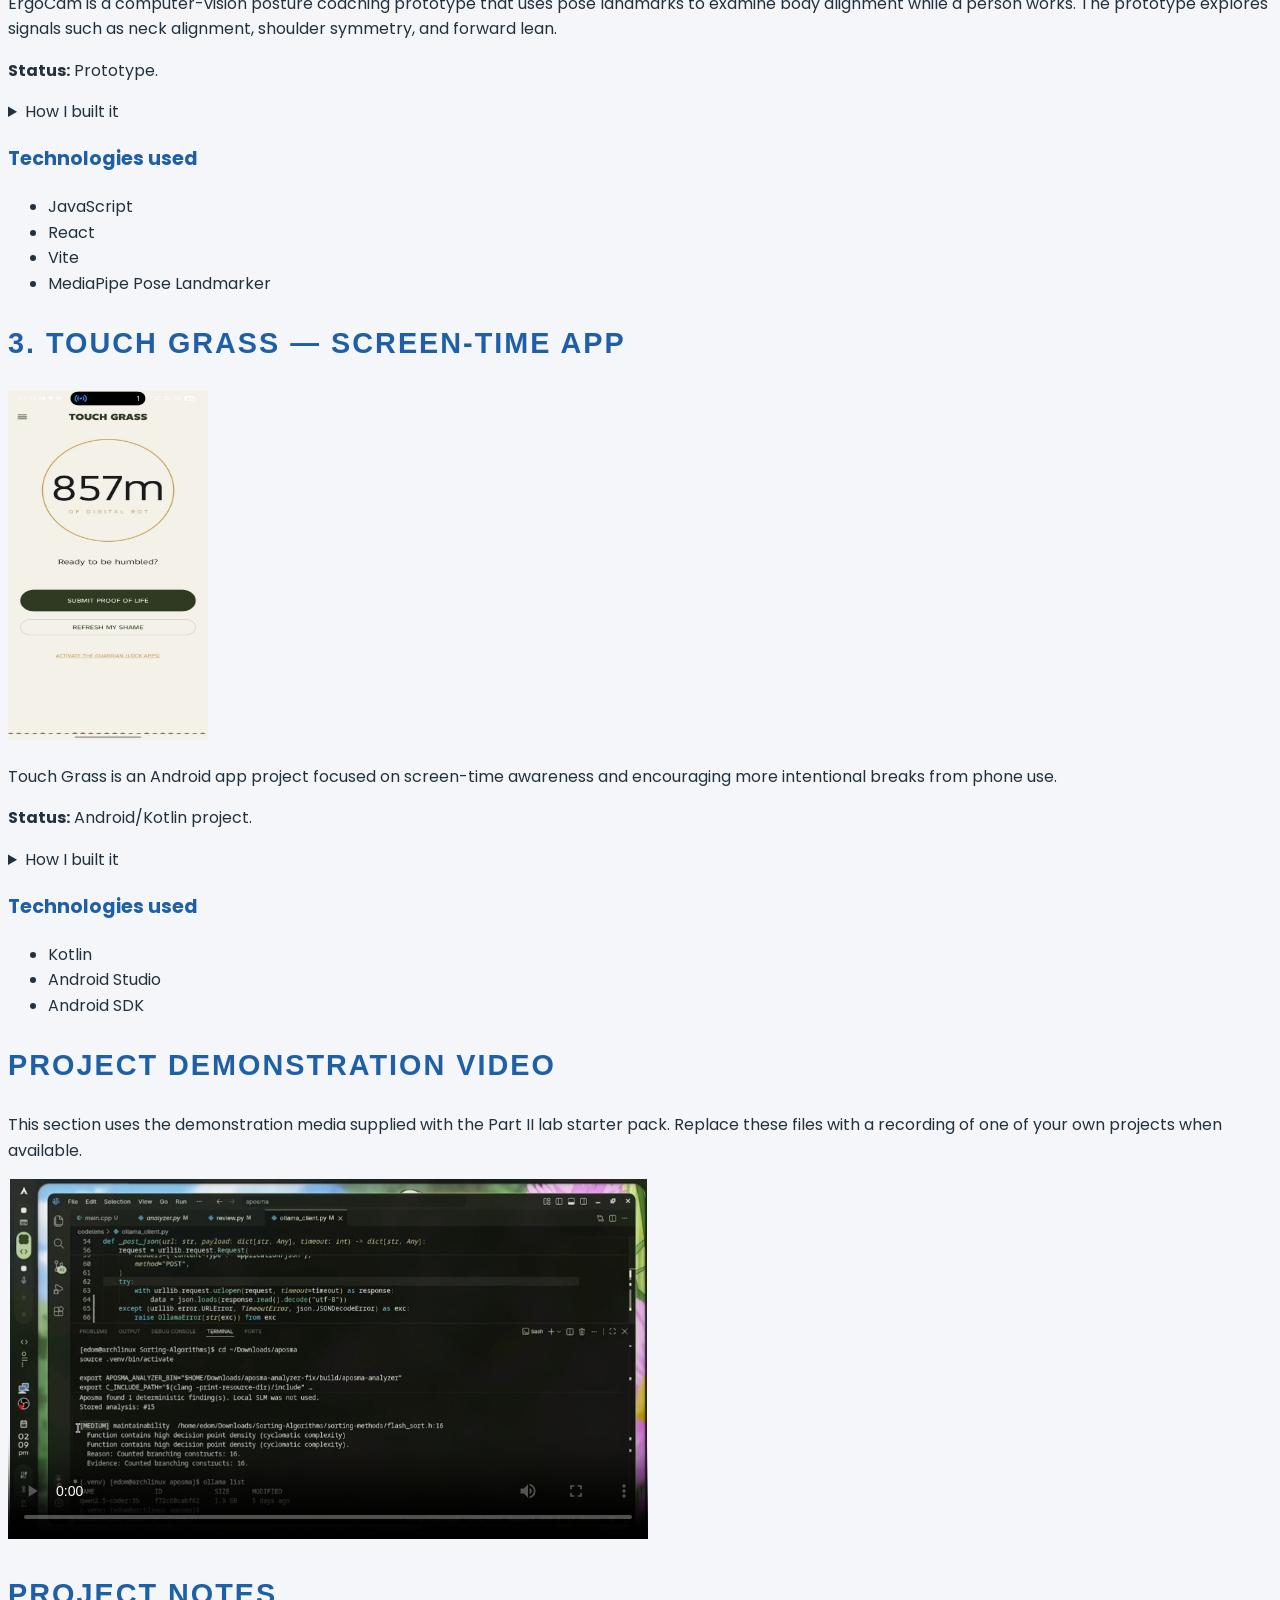
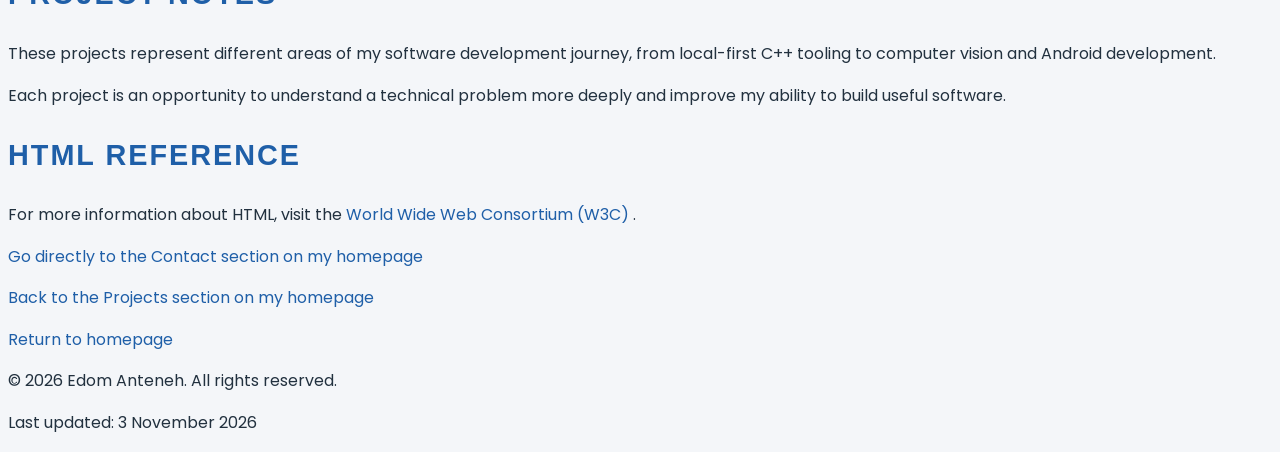
==== commit ef436e9f: "refactor: Added component classes" ====
--- a/projects.html
+++ b/projects.html
@@ -79,7 +79,7 @@
             </table>
         </section>
 
-        <article id="aposma">
+        <article id="aposma" class="card">
             <h2>1. Aposma — Local-First Code Intelligence Tool</h2>
 
             <img src="images/aposma.jpg"
@@ -130,7 +130,7 @@
             </ul>
         </article>
 
-        <article id="ergocam">
+        <article id="ergocam" class="card">
             <h2>2. ErgoCam — AI Posture Coach</h2>
 
             <img src="images/ergocam.jpg"
@@ -177,7 +177,7 @@
             </ul>
         </article>
 
-        <article id="touch-grass">
+        <article id="touch-grass" class="card">
             <h2>3. Touch Grass — Screen-Time App</h2>
 
             <img src="images/touch-grass.jpg"
--- a/css/style.css
+++ b/css/style.css
@@ -49,4 +49,29 @@
 
 h3 {
     font-size: 1.2rem;
+}
+h1 {
+    text-align: center;
+    font-weight: 700;
+    text-shadow: 2px 2px 5px rgba(0, 0, 0, 0.3);
+}
+
+h2 {
+    text-transform: uppercase;
+    letter-spacing: 2px;
+    font-weight: 600;
+}
+
+a {
+    color: #1f5fa8;
+    text-decoration: none;
+}
+
+blockquote {
+    font-size: 1.2em;
+    font-style: italic;
+}
+
+code, pre {
+    font-family: 'Courier New', monospace;
 }
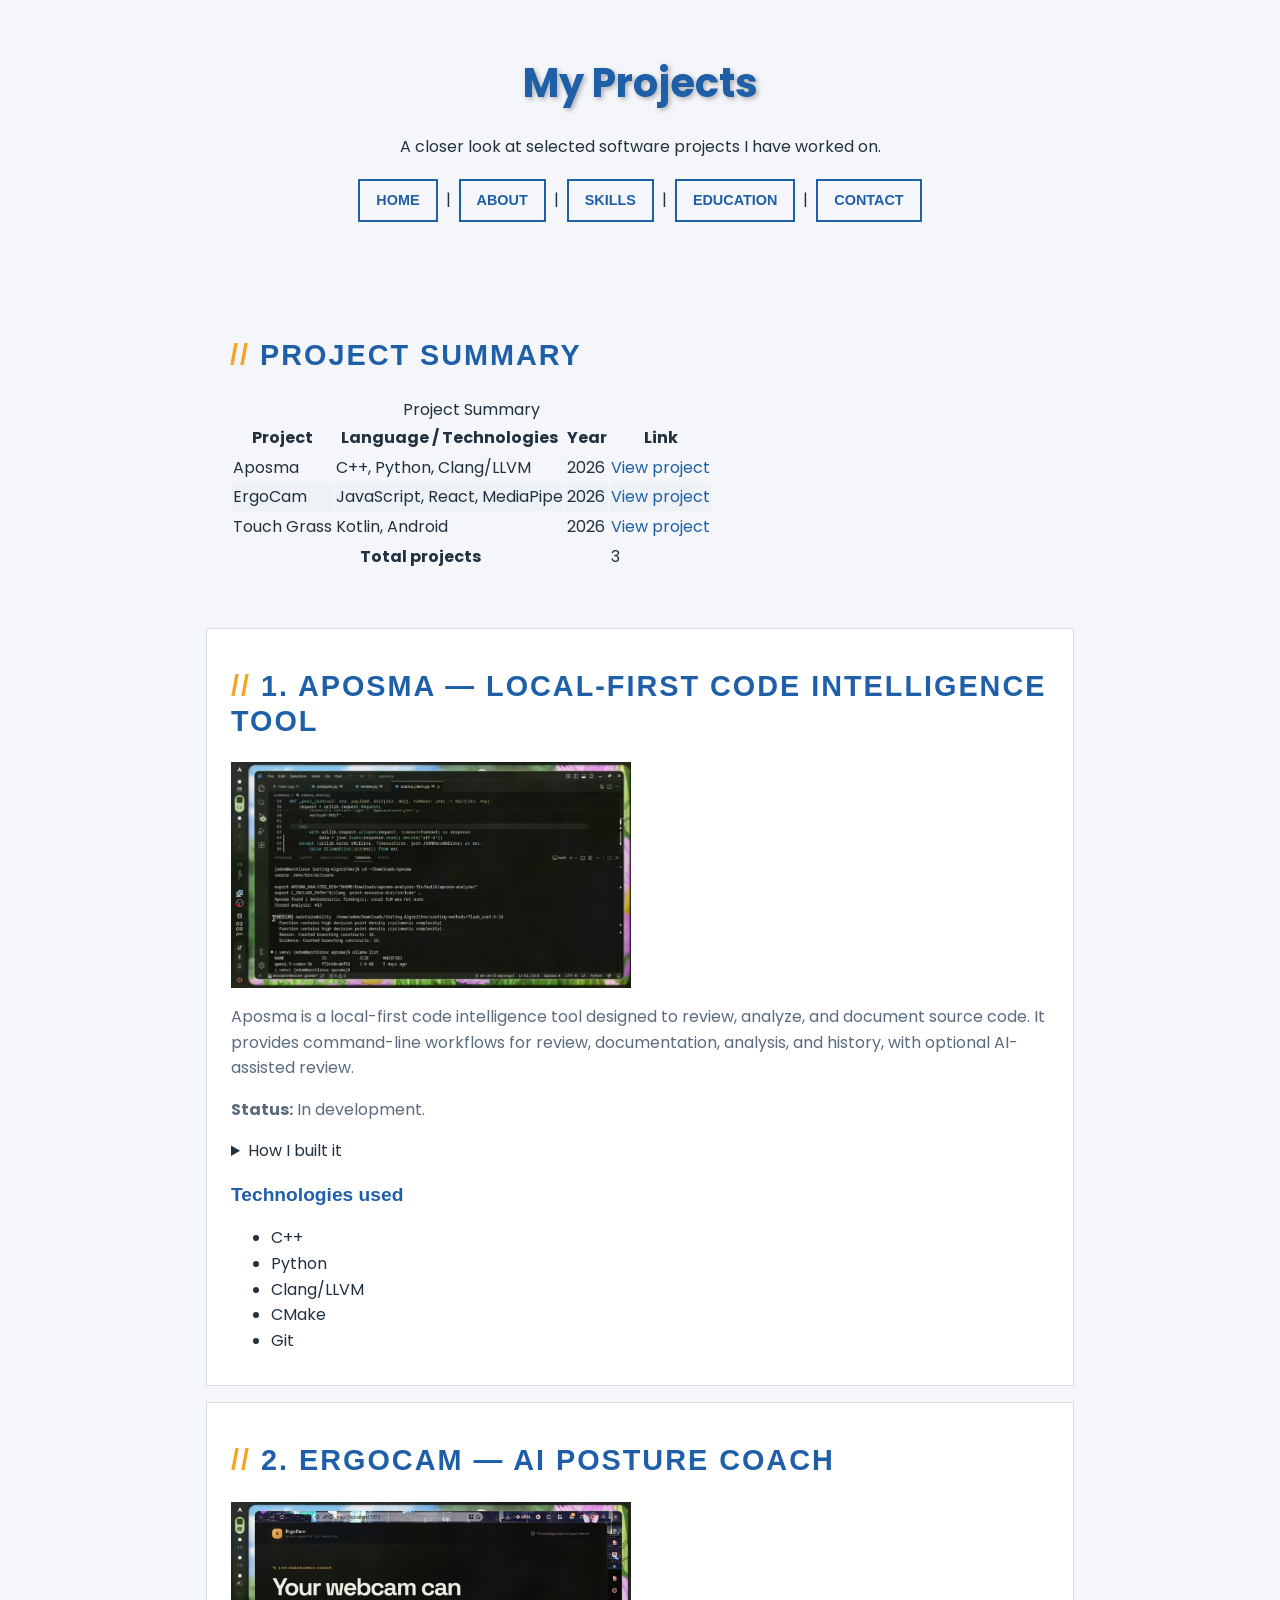
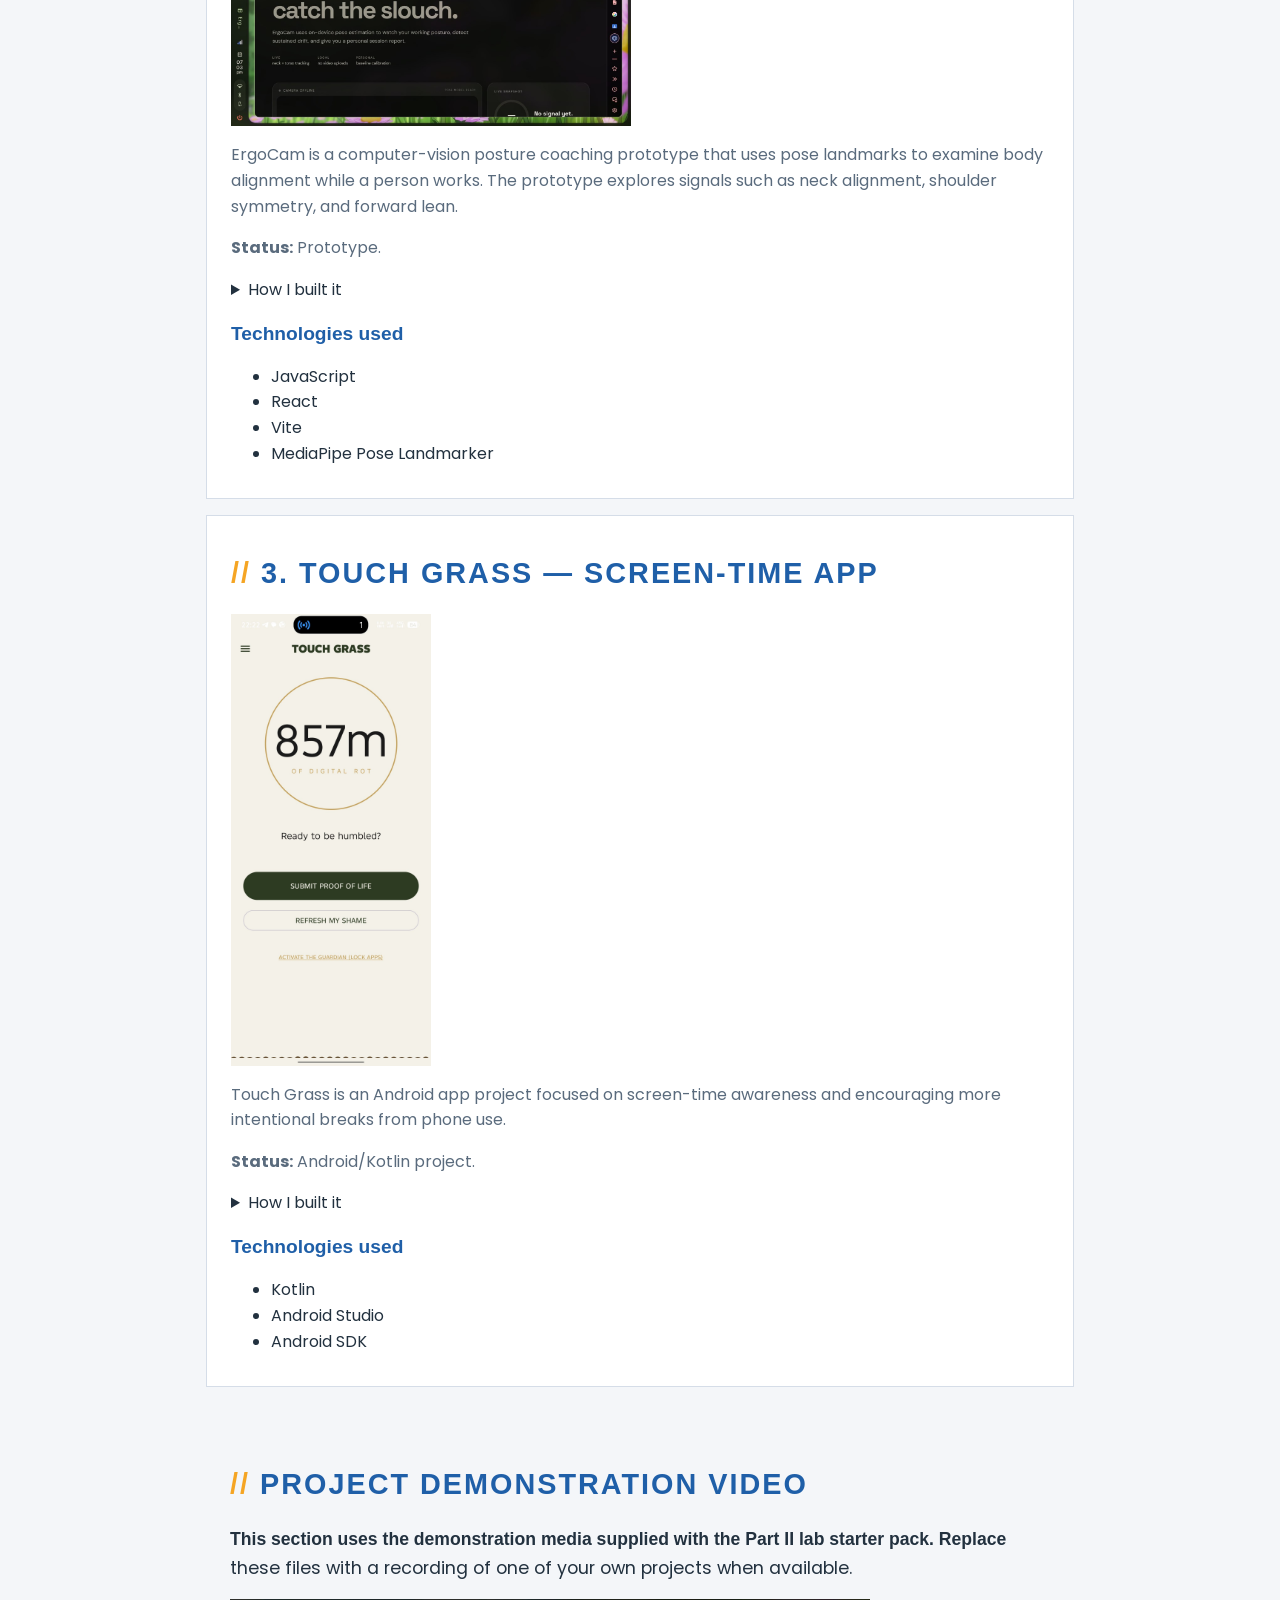
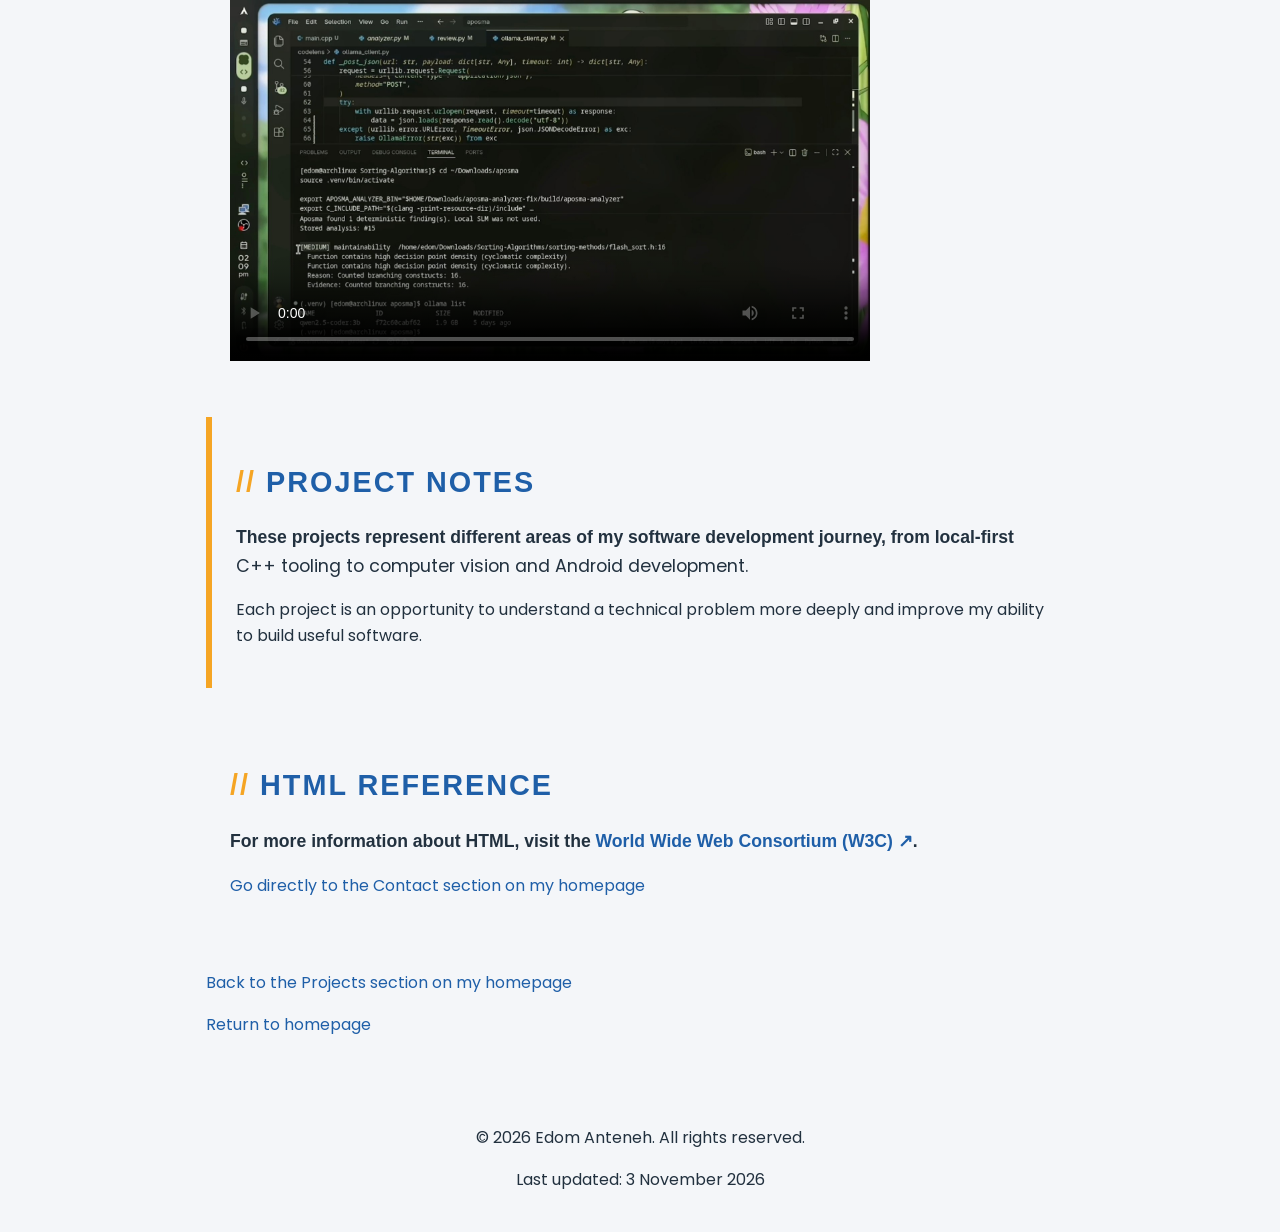
==== commit fb12e14c: "refactor: Replaced html attributes with css" ====
--- a/projects.html
+++ b/projects.html
@@ -35,7 +35,7 @@
         <section id="project-summary">
             <h2>Project Summary</h2>
 
-            <table border="1" cellpadding="8" cellspacing="0">
+            <table>
                 <caption>Project Summary</caption>
 
                 <thead>
--- a/css/style.css
+++ b/css/style.css
@@ -4,6 +4,30 @@
    Accent: hsl(37, 91%, 55%)
    Light: #f4f6f9
 */
+* {
+    box-sizing: border-box;
+}
+
+body {
+    margin: 0;
+}
+
+main {
+    max-width: 900px;
+    margin: 0 auto;
+    padding: 0 1rem;
+}
+
+header {
+    text-align: center;
+    padding: 2rem 1rem;
+}
+
+footer {
+    text-align: center;
+    padding: 1.5rem 1rem;
+    margin-top: 3rem;
+}
 body {
     font-family: 'Poppins', Arial, sans-serif;
     font-size: 1rem;
@@ -50,6 +74,39 @@
 h3 {
     font-size: 1.2rem;
 }
+
+/* Headings */
+h1, h2, h3 {
+    line-height: 1.2;
+    font-weight: 600;
+}
+
+/* Components */
+
+.tagline {
+    text-align: center;
+    font-size: 1.2rem;
+    color: #5a6b7d;
+    letter-spacing: 1px;
+}
+
+.btn {
+    background-color: #1f5fa8;
+    color: white;
+    font-family: inherit;
+    font-size: 1rem;
+    border: none;
+    cursor: pointer;
+}
+
+.btn-secondary {
+    background-color: #5a6b7d;
+}
+
+.card {
+    background-color: white;
+}
+
 h1 {
     text-align: center;
     font-weight: 700;
@@ -74,4 +131,188 @@
 
 code, pre {
     font-family: 'Courier New', monospace;
+}
+#contact {
+    background-color: #e8eef6;
+}
+
+nav a {
+    font-weight: 600;
+    text-transform: uppercase;
+    font-size: 0.9rem;
+}
+
+.card > p {
+    color: #5a6b7d;
+}
+
+h2 + p {
+    font-size: 1.1rem;
+}
+
+legend ~ label {
+    font-weight: 600;
+}
+
+/*p {
+    color: red;
+}
+
+p {
+    color: red !important;
+}
+
+header p {
+    color: green;
+}
+
+header .tagline {
+    color: purple;
+}
+*/
+input[type="text"],
+input[type="email"],
+input[type="number"],
+input[type="date"],
+select,
+textarea {
+    border: 2px solid #1f5fa8;
+    font-family: inherit;
+    font-size: 1rem;
+}
+
+abbr[title] {
+    cursor: help;
+    text-decoration: underline dotted;
+}
+
+[class*="btn"] {
+    text-transform: uppercase;
+    letter-spacing: 1px;
+}
+a[href^="https"]::after {
+    content: " ↗";
+}
+
+a[href^="mailto"]::before {
+    content: "✉ ";
+}
+
+a[href^="tel"]::before {
+    content: "☎ ";
+}
+
+a[download]::before {
+    content: "↓ ";
+}
+
+h2::before {
+    content: "// ";
+    color: hsl(37, 91%, 55%);
+}
+
+h2 + p::first-line {
+    font-weight: 600;
+}
+a:link {
+    color: #1f5fa8;
+}
+
+a:visited {
+    color: #6a3fa0;
+}
+
+a:hover {
+    color: hsl(37, 91%, 45%);
+    text-decoration: underline;
+}
+
+a:active {
+    color: #b03a2e;
+}
+
+.btn:hover {
+    background-color: #174a84;
+}
+
+.btn-secondary:hover {
+    background-color: #445566;
+}
+
+ol li:first-child {
+    font-weight: 600;
+}
+
+tbody tr:nth-child(even) {
+    background-color: #eef2f7;
+}
+
+#logo,
+header img {
+    display: block;
+    margin: 0 auto 1rem;
+}
+
+header img {
+    border: 4px solid white;
+    border-radius: 50%;
+}
+
+nav a {
+    display: inline-block;
+    padding: 0.5rem 1rem;
+    margin: 0.25rem;
+    border: 2px solid #1f5fa8;
+}
+
+label[for^="lvl"] {
+    display: inline-block;
+    width: 7rem;
+}
+section,
+aside {
+    margin: 2rem 0;
+    padding: 1.5rem;
+}
+
+aside {
+    border-left: 6px solid hsl(37, 91%, 55%);
+}
+
+.card {
+    padding: 1rem 1.5rem;
+    margin: 1rem 0;
+    border: 1px solid #d5dde8;
+}
+
+.card img,
+video {
+    display: block;
+    max-width: 100%;
+    height: auto;
+}
+
+iframe {
+    display: block;
+    max-width: 100%;
+}
+
+.btn {
+    padding: 0.6rem 1.2rem;
+    margin: 0.5rem 0.25rem 0 0;
+}
+
+fieldset {
+    margin: 0 0 1rem;
+    padding: 1rem;
+    border: 2px solid #d5dde8;
+}
+
+input[type="text"],
+input[type="email"],
+input[type="number"],
+input[type="date"],
+select,
+textarea {
+    padding: 0.4rem;
 }
